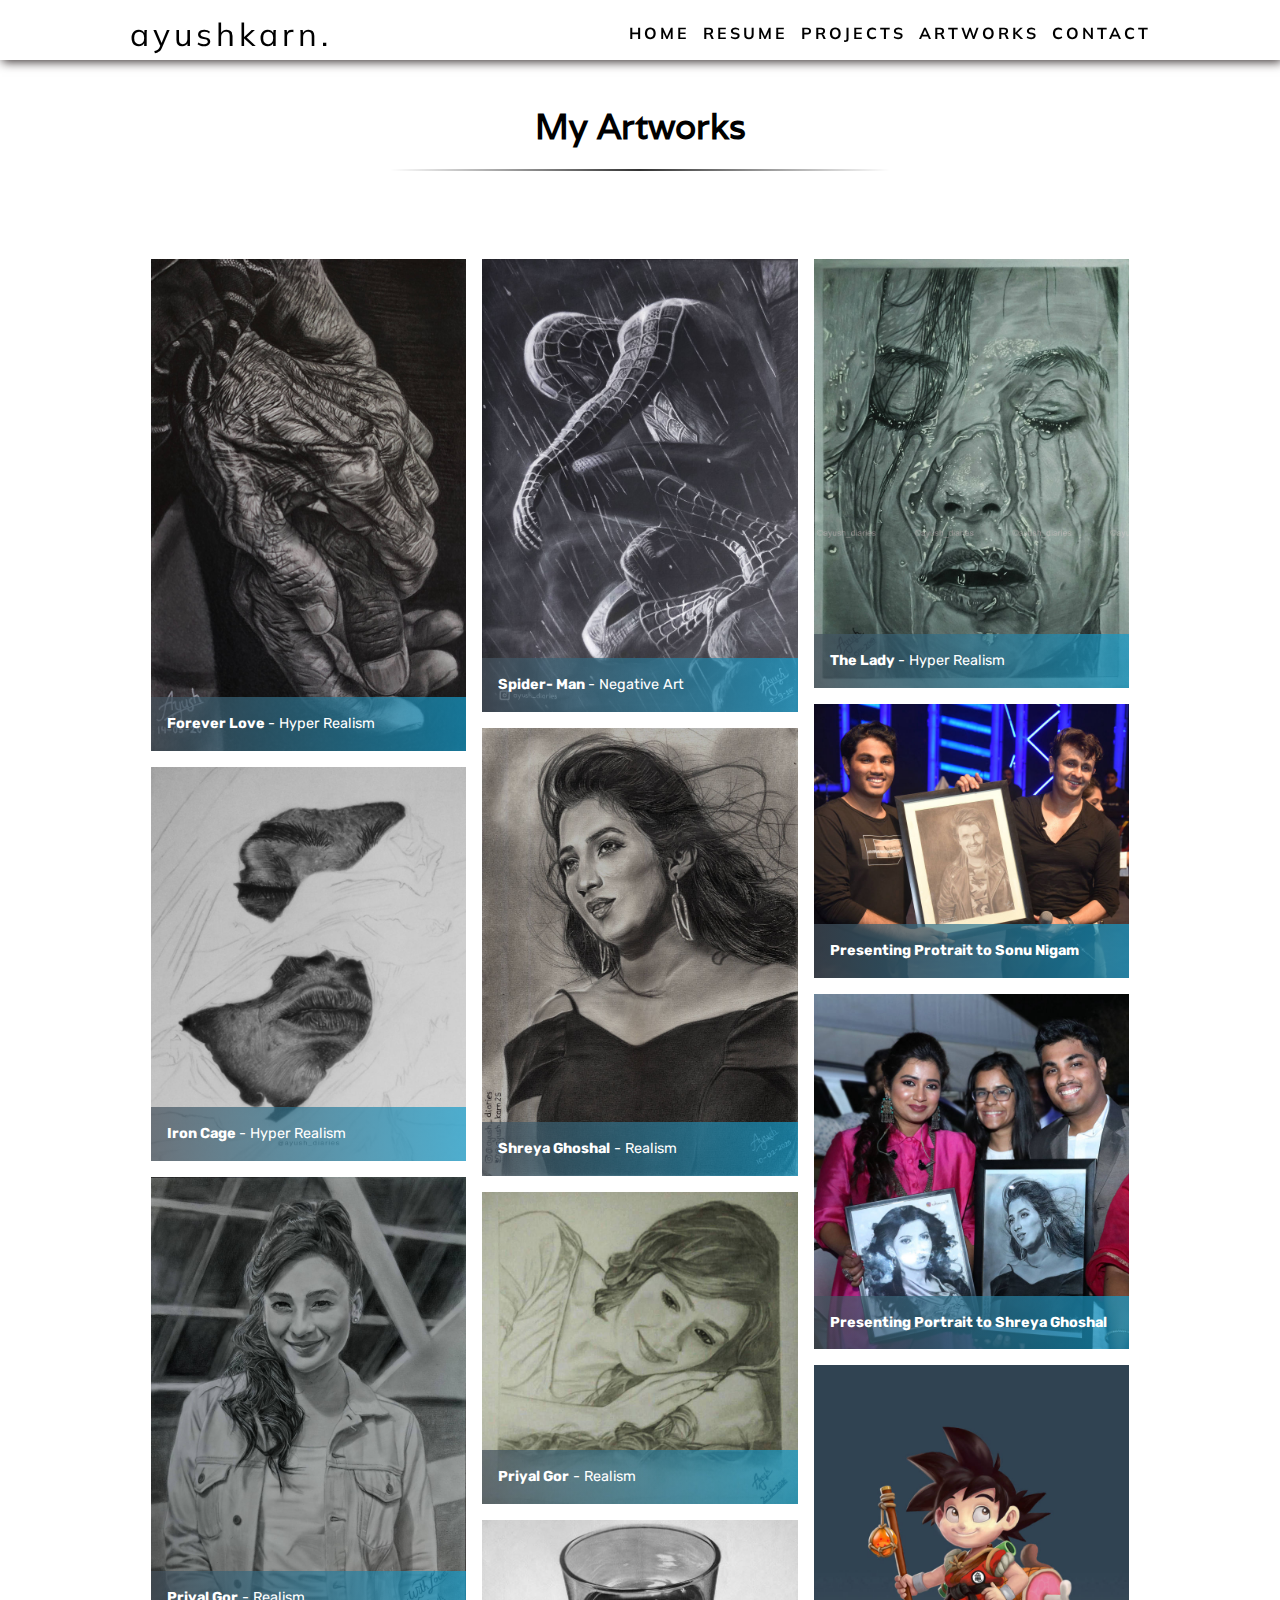
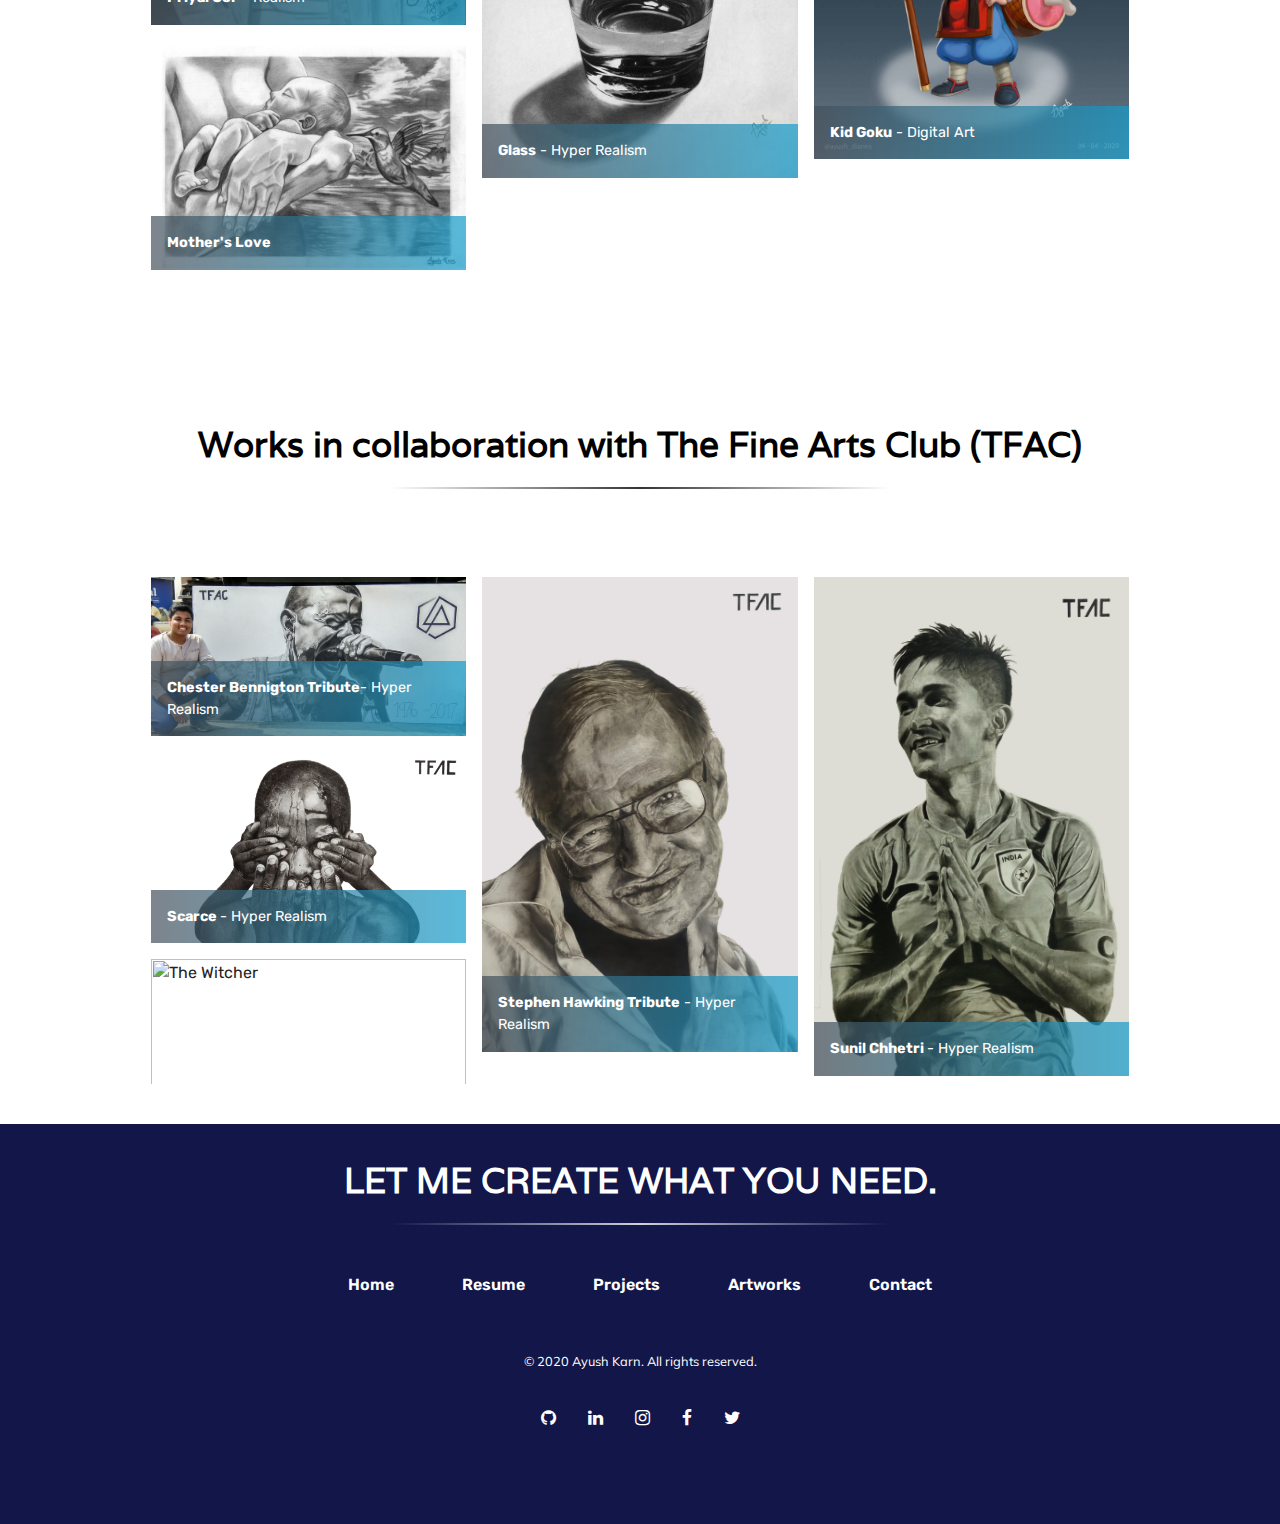
==== artworks.html @ 6e2c275b "Add files via upload" ====
<html>

<head>
    <title>
        Artworks - Ayush Karn
    </title>
    <link rel="icon" href="images/favicon.png">
    <meta name="viewport" content="width=device-width, initial-scale=1">
    <script src="https://ajax.googleapis.com/ajax/libs/jquery/3.4.1/jquery.min.js"></script>
    <link rel="stylesheet" href="style.css">
    <link href="https://fonts.googleapis.com/css2?family=Muli:wght@200;300;400;500;600;700;800;900&family=Varela&display=swap" rel="stylesheet">
    <link rel="stylesheet" href="https://cdnjs.cloudflare.com/ajax/libs/normalize/5.0.0/normalize.min.css">
    <link rel='stylesheet' href='https://unpkg.com/aos@2.3.0/dist/aos.css'>
    <link rel='stylesheet' href='https://netdna.bootstrapcdn.com/font-awesome/4.0.3/css/font-awesome.css'>


    <!--    Gallery-->

    <link rel="stylesheet" href="gallery/assets/web/assets/mobirise-icons/mobirise-icons.css">
    <link rel="stylesheet" href="gallery/assets/bootstrap/css/bootstrap.min.css">
    <link rel="stylesheet" href="gallery/assets/bootstrap/css/bootstrap-grid.min.css">
    <link rel="stylesheet" href="gallery/assets/bootstrap/css/bootstrap-reboot.min.css">
    <link rel="stylesheet" href="gallery/assets/dropdown/css/style.css">
    <link rel="stylesheet" href="gallery/assets/tether/tether.min.css">
    <link rel="stylesheet" href="gallery/assets/theme/css/style.css">
    <link rel="stylesheet" href="gallery/assets/gallery/style.css">
    <link rel="preload" as="style" href="gallery/assets/mobirise/css/mbr-additional.css">
    <link rel="stylesheet" href="gallery/assets/mobirise/css/mbr-additional.css" type="text/css">
</head>
<style>
    .pdfobject-container {
        height: 60rem;
        border: 1rem solid rgba(0, 0, 0, .1);
    }

</style>

<body>
    <div class="nav" id="mynav" style="z-index: 10">
        <div class="logo">
            <div class="stage">
                <div class="wrapper">
                    <div class="slash"></div>
                    <div class="sides">
                        <div class="side"></div>
                        <div class="side"></div>
                        <div class="side"></div>
                        <div class="side"></div>
                    </div>
                    <div class="text">
                        <div class="text--backing">ayushkarn.</div>
                        <div class="text--left">
                            <div class="inner">ayushkarn.</div>
                        </div>
                        <div class="text--right">
                            <div class="inner">ayushkarn.</div>
                        </div>
                    </div>
                </div>
            </div>
        </div>

        <ul class="menu-list">
            <li><a href="index.html">Home</a></li>
            <li><a href="resume.html">Resume</a></li>
            <li><a href="projects.html">Projects</a></li>
            <li><a href="artworks.html">Artworks</a></li>
            <li><a href="contact.html">Contact</a></li>
        </ul>

        <div class="menu">
            <div class="line1"></div>
            <div class="line2"></div>
            <div class="line3"></div>
        </div>


    </div>

    <section class="mbr-gallery mbr-slider-carousel cid-s1YBfDpBEx" id="gallery4-4">
        <div class="container-title">
            My Artworks
            <hr class="soften" />
        </div>
        <div class="container" style="width: 80%;margin: auto;">

            <div>
                <!-- Gallery -->
                <div class="gallery-row" style="z-index: 4">
                    <div class="mbr-gallery-layout-default">
                        <div class="row justify-content-center m-0">
                            <div class="row-first row justify-content-center m-0 col-md-10 p-0 col-lg-4">
                                <div class="mbr-gallery-item false p-2" data-video-url="false">
                                    <div href="#lb-gallery4-4" data-slide-to="0" data-toggle="modal"><img src="gallery/assets/images/hands-2000x3120-800x1248.jpg" alt="Forever Love" title="Forever Love"><span class="icon-focus"></span><span class="mbr-gallery-title mbr-fonts-style display-7"><strong>Forever Love </strong>- Hyper Realism<br></span></div>
                                </div>
                                <div class="mbr-gallery-item false p-2" data-video-url="false">
                                    <div href="#lb-gallery4-4" data-slide-to="1" data-toggle="modal"><img src="gallery/assets/images/2-2000x2500-800x1000.jpg" alt="Iron Cage" title="Iron Cage"><span class="icon-focus"></span><span class="mbr-gallery-title mbr-fonts-style display-7"><strong>Iron Cage </strong>- Hyper Realism</span></div>
                                </div>
                                <div class="mbr-gallery-item false p-2" data-video-url="false">
                                    <div href="#lb-gallery4-4" data-slide-to="2" data-toggle="modal"><img src="gallery/assets/images/priyal-ji-sketch-2018-edited-2000x2841-800x1136.jpg" alt="Priyal Ji" title="Priyal Ji"><span class="icon-focus"></span><span class="mbr-gallery-title mbr-fonts-style display-7"><strong>Priyal Gor</strong> - Realism</span></div>
                                </div>
                                <div class="mbr-gallery-item false p-2" data-video-url="false">
                                    <div href="#lb-gallery4-4" data-slide-to="3" data-toggle="modal"><img src="gallery/assets/images/mothers-love-sketch-2000x1454-800x582.jpg" alt="" title=""><span class="icon-focus"></span><span class="mbr-gallery-title mbr-fonts-style display-7"><strong>Mother's Love</strong></span></div>
                                </div>
                            </div>
                            <div class="row-second row justify-content-center m-0 col-md-10 p-0 col-lg-4">
                                <div class="mbr-gallery-item false p-2" data-video-url="false">
                                    <div href="#lb-gallery4-4" data-slide-to="4" data-toggle="modal"><img src="gallery/assets/images/spiderman-negative-2000x2872-800x1149.jpg" alt="Spiderman" title="Spiderman-Negative Art"><span class="icon-focus"></span><span class="mbr-gallery-title mbr-fonts-style display-7"><strong>Spider- Man </strong>- Negative Art</span></div>
                                </div>
                                <div class="mbr-gallery-item false p-2" data-video-url="false">
                                    <div href="#lb-gallery4-4" data-slide-to="5" data-toggle="modal"><img src="gallery/assets/images/shreya-ghoshal-2000x2843-800x1137.jpg" alt="Shreya Ghoshal" title="Shreya Ghoshal"><span class="icon-focus"></span><span class="mbr-gallery-title mbr-fonts-style display-7"><strong>Shreya Ghoshal</strong> - Realism</span></div>
                                </div>
                                <div class="mbr-gallery-item false p-2" data-video-url="false">
                                    <div href="#lb-gallery4-4" data-slide-to="6" data-toggle="modal"><img src="gallery/assets/images/priyal-ji-sketch-790x781-790x781.jpg" alt="" title=""><span class="icon-focus"></span><span class="mbr-gallery-title mbr-fonts-style display-7"><strong>Priyal Gor</strong> - Realism</span></div>
                                </div>
                                <div class="mbr-gallery-item false p-2" data-video-url="false">
                                    <div href="#lb-gallery4-4" data-slide-to="7" data-toggle="modal"><img src="gallery/assets/images/452f051459d245a526eef9692a081edf-660x540-660x540.jpg" alt="Glass" title="Glass-HyperRealism"><span class="icon-focus"></span><span class="mbr-gallery-title mbr-fonts-style display-7"><strong>Glass</strong> - Hyper Realism</span></div>
                                </div>
                            </div>
                            <div class="row-third row justify-content-center m-0 col-md-10 p-0 col-lg-4">
                                <div class="mbr-gallery-item false p-2" data-video-url="false">
                                    <div href="#lb-gallery4-4" data-slide-to="8" data-toggle="modal"><img src="gallery/assets/images/img-20180523-143445-ao-hdr-edited-colour-copyright-2000x2723-800x1089.jpg" alt="Lady Water" title="Lady Water"><span class="icon-focus"></span><span class="mbr-gallery-title mbr-fonts-style display-7"><strong>The Lady </strong>- Hyper Realism</span></div>
                                </div>
                                <div class="mbr-gallery-item false p-2" data-video-url="false">
                                    <div href="#lb-gallery4-4" data-slide-to="9" data-toggle="modal"><img src="gallery/assets/images/save-20190221-121841-2000x1736-800x694.jpg" alt="" title=""><span class="icon-focus"></span><span class="mbr-gallery-title mbr-fonts-style display-7"><strong>Presenting Protrait to Sonu Nigam</strong></span></div>
                                </div>
                                <div class="mbr-gallery-item false p-2" data-video-url="false">
                                    <div href="#lb-gallery4-4" data-slide-to="10" data-toggle="modal"><img src="gallery/assets/images/with-shreya-ghoshal-esha-blurred-1968x2220-800x902.jpg" alt="" title=""><span class="icon-focus"></span><span class="mbr-gallery-title mbr-fonts-style display-7"><strong>Presenting Portrait to Shreya Ghoshal</strong></span></div>
                                </div>
                                <div class="mbr-gallery-item false p-2" data-video-url="false">
                                    <div href="#lb-gallery4-4" data-slide-to="11" data-toggle="modal"><img src="gallery/assets/images/goku-digital-art-1080x1350-800x1000.jpg" alt="Goku" title="Goku-Digital Art"><span class="icon-focus"></span><span class="mbr-gallery-title mbr-fonts-style display-7"><strong>Kid Goku</strong> - Digital Art</span></div>
                                </div>
                            </div>
                        </div>
                        <div class="clearfix"></div>
                    </div>
                </div><!-- Lightbox -->
                <div data-app-prevent-settings="" class="mbr-slider modal fade carousel slide" tabindex="-1" data-keyboard="true" data-interval="false" id="lb-gallery4-4" style="display: none;z-index: 1050;" aria-hidden="true">
                    <div class="modal-dialog">
                        <div class="modal-content">
                            <div class="modal-body">
                                <div class="carousel-inner">
                                    <div class="carousel-item active" style="top: 10px;"><img src="../gallery/assets/images/hands-2000x3120.jpg" alt="Forever Love" title="Forever Love" style="width: 414px;height: 647px;"></div>

                                    <div class="carousel-item" style="top: 10px;"><img src="gallery/assets/images/2-2000x2500.jpg" alt="Iron Cage" title="Iron Cage" style="width: 517px; height: 647px;"></div>

                                    <div class="carousel-item" style="top: 10px;"><img src="gallery/assets/images/priyal-ji-sketch-2018-edited-2000x2841.jpg" alt="Priyal Ji" title="Priyal Ji" style="width: 455px; height: 647px;"></div>

                                    <div class="carousel-item" style="top: 10px;"><img src="gallery/assets/images/mothers-love-sketch-2000x1454.jpg" alt="" title="" style="width: 889px; height: 647px;"></div>

                                    <div class="carousel-item" style="top: 10px;"><img src="gallery/assets/images/spiderman-negative-2000x2872.jpg" alt="Spiderman" title="Spiderman-Negative Art" style="width: 450px; height: 647px;"></div>

                                    <div class="carousel-item" style="top: 10px;"><img src="gallery/assets/images/shreya-ghoshal-2000x2843.jpg" alt="Shreya Ghoshal" title="Shreya Ghoshal" style="width: 455px; height: 647px;"></div>

                                    <div class="carousel-item" style="top: 10px;"><img src="gallery/assets/images/priyal-ji-sketch-790x781.jpg" alt="" title="" style="width: 654px; height: 647px;"></div>

                                    <div class="carousel-item" style="top: 63.5px;"><img src="gallery/assets/images/452f051459d245a526eef9692a081edf-660x540.jpg" alt="Glass" title="Glass-HyperRealism" style="width: 660px; height: 540px;"></div>

                                    <div class="carousel-item" style="top: 10px;"><img src="gallery/assets/images/img-20180523-143445-ao-hdr-edited-colour-copyright-2000x2723.jpg" alt="Lady Water" title="Lady Water" style="width: 475px; height: 647px;"></div>

                                    <div class="carousel-item" style="top: 10px;"><img src="gallery/assets/images/save-20190221-121841-2000x1736.jpg" alt="" title="" style="width: 745px; height: 647px;"></div>

                                    <div class="carousel-item" style="top: 10px;"><img src="gallery/assets/images/with-shreya-ghoshal-esha-blurred-1968x2220.jpg" alt="" title="" style="width: 573px; height: 647px;"></div>

                                    <div class="carousel-item" style="top: 10px;"><img src="gallery/assets/images/goku-digital-art-1080x1350.jpg" alt="Goku" title="Goku-Digital Art" style="width: 517px; height: 647px;"></div>

                                    <div class="carousel-item" style="top: 10px;"><img src="gallery/assets/images/img-20161008-155045-edited-2000x1543.jpg" alt="Eye" title="Eye" style="width: 838px; height: 647px;"></div>

                                    <div class="carousel-item" style="top: 10px;"><img src="gallery/assets/images/Chester.jpg" alt="Chester Bennigton" title="Chester Bennigton" style="width: 880px; height: 480px;"></div>

                                    <div class="carousel-item" style="top: 10px;"><img src="gallery/assets/images/Scarce.jpg" alt="Scarce" title="Scarce" style="width: 820px; height: 550px;"></div>

                                    <div class="carousel-item" style="top: 10px;"><img src="gallery/assets/images/Witcher%20Final.jpg" alt="The Witcher" title="The Witcher" style="width: 780px; height: 550px;"></div>

                                    <div class="carousel-item" style="top: 10px;"><img src="gallery/assets/images/Stephen%20Hawking.jpg" alt="Stephen Hawking" title="Stephen Hawking" style="width: 400px; height: 550px;"></div>

                                    <div class="carousel-item" style="top: 10px;"><img src="gallery/assets/images/Sunil%20Chetri.jpg" alt="Sunil Chhetri" title="Sunil Chhetri" style="width: 450px; height: 647px;"></div>

                                </div><a class="carousel-control carousel-control-prev" role="button" data-slide="prev" href="#lb-gallery4-4"><span class="mbri-left mbr-iconfont" aria-hidden="true"></span><span class="sr-only">Previous</span></a><a class="carousel-control carousel-control-next" role="button" data-slide="next" href="#lb-gallery4-4"><span class="mbri-right mbr-iconfont" aria-hidden="true"></span><span class="sr-only">Next</span></a><a class="close" href="#" role="button" data-dismiss="modal"><span class="sr-only">Close</span></a>
                            </div>
                        </div>
                    </div>
                </div>
            </div>
        </div>

    </section>



    <section class="mbr-gallery mbr-slider-carousel cid-s1YBfDpBEx" id="gallery4-4">
        <div class="container-title">
            Works in collaboration with The Fine Arts Club (TFAC)
            <hr class="soften" />
        </div>
        <div class="container" style="width: 80%;margin: auto;">

            <div>
                <!-- Gallery -->
                <div class="gallery-row" style="z-index: 4">
                    <div class="mbr-gallery-layout-default">
                        <div class="row justify-content-center m-0">
                            <div class="row-first row justify-content-center m-0 col-md-10 p-0 col-lg-4">
                                <div class="mbr-gallery-item false p-2" data-video-url="false">
                                    <div href="#lb-gallery4-4" data-slide-to="13" data-toggle="modal"><img src="gallery/assets/images/Chester.jpg" alt="Chester Bennigton" title="Chester Bennigton"><span class="icon-focus"></span><span class="mbr-gallery-title mbr-fonts-style display-7"><strong>Chester Bennigton Tribute</strong>- Hyper Realism<br></span></div>
                                </div>
                                <div class="mbr-gallery-item false p-2" data-video-url="false">
                                    <div href="#lb-gallery4-4" data-slide-to="14" data-toggle="modal"><img src="gallery/assets/images/Scarce.jpg" alt="Scarce" title="Scarce"><span class="icon-focus"></span><span class="mbr-gallery-title mbr-fonts-style display-7"><strong>Scarce </strong>- Hyper Realism</span></div>
                                </div>
                                <div class="mbr-gallery-item false p-2" data-video-url="false">
                                    <div href="#lb-gallery4-4" data-slide-to="15" data-toggle="modal"><img src="gallery/assets/images/Witcher%20Final.jpg" alt="The Witcher" title="The Witcher"><span class="icon-focus"></span><span class="mbr-gallery-title mbr-fonts-style display-7"><strong>The Witcher </strong>- Hyper Realism</span></div>
                                </div>
                            </div>
                            <div class="row-second row justify-content-center m-0 col-md-10 p-0 col-lg-4">
                                <div class="mbr-gallery-item false p-2" data-video-url="false">
                                    <div href="#lb-gallery4-4" data-slide-to="16" data-toggle="modal"><img src="gallery/assets/images/Stephen%20Hawking.jpg" alt="Stephen Hawking Tribute" title="Stephen Hawking Tribute"><span class="icon-focus"></span><span class="mbr-gallery-title mbr-fonts-style display-7"><strong>Stephen Hawking Tribute</strong> - Hyper Realism</span></div>
                                </div>
                            </div>
                            <div class="row-third row justify-content-center m-0 col-md-10 p-0 col-lg-4">
                                <div class="mbr-gallery-item false p-2" data-video-url="false">
                                    <div href="#lb-gallery4-4" data-slide-to="17" data-toggle="modal"><img src="gallery/assets/images/Sunil%20Chetri.jpg" alt="Sunil Chhetri" title="Sunil Chhetri"><span class="icon-focus"></span><span class="mbr-gallery-title mbr-fonts-style display-7"><strong>Sunil Chhetri </strong>- Hyper Realism</span></div>
                                </div>
                            </div>
                        </div>
                        <div class="clearfix"></div>
                    </div>
                </div><!-- Lightbox -->
                <div data-app-prevent-settings="" class="mbr-slider modal fade carousel slide" tabindex="-1" data-keyboard="true" data-interval="false" id="lb-gallery4-4 collab" style="display: none;z-index: 1050;" aria-hidden="true">
                    <div class="modal-dialog">
                        <div class="modal-content">
                            <div class="modal-body">
                                <div class="carousel-inner">
                                    <div class="carousel-item active" style="top: 10px;"><img src="gallery/assets/images/Chester.jpg" alt="Chester Bennigton" title="Chester Bennigton" style="width: 414px;height: 647px;"></div>
                                    <div class="carousel-item" style="top: 10px;"><img src="gallery/assets/images/Scarce.jpg" alt="Chester Bennigton" title="Chester Bennigton" style="width: 517px; height: 647px;"></div>
                                    <div class="carousel-item" style="top: 10px;"><img src="gallery/assets/images/Scarce.jpg" alt="Scarce" title="Scarce" style="width: 517px; height: 647px;"></div>
                                    <div class="carousel-item" style="top: 10px;"><img src="gallery/assets/images/Witcher%20Final.jpg" alt="The Witcher" title="The Witcher" style="width: 455px; height: 647px;"></div>
                                    <div class="carousel-item" style="top: 10px;"><img src="gallery/assets/images/Stephen%20Hawking.jpg" alt="Stephen Hawking" title="Stephen Hawking" style="width: 889px; height: 647px;"></div>
                                    <div class="carousel-item" style="top: 10px;"><img src="gallery/assets/images/Sunil%20Chetri.jpg" alt="Sunil Chhetri" title="Sunil Chhetri" style="width: 450px; height: 647px;"></div>
                                    <div class="carousel-item" style="top: 10px;"><img src="gallery/assets/images/shreya-ghoshal-2000x2843.jpg" alt="Shreya Ghoshal" title="Shreya Ghoshal" style="width: 455px; height: 647px;"></div>
                                    <div class="carousel-item" style="top: 10px;"><img src="gallery/assets/images/priyal-ji-sketch-790x781.jpg" alt="" title="" style="width: 654px; height: 647px;"></div>
                                    <div class="carousel-item" style="top: 63.5px;"><img src="gallery/assets/images/452f051459d245a526eef9692a081edf-660x540.jpg" alt="Glass" title="Glass-HyperRealism" style="width: 660px; height: 540px;"></div>
                                    <div class="carousel-item" style="top: 10px;"><img src="gallery/assets/images/img-20180523-143445-ao-hdr-edited-colour-copyright-2000x2723.jpg" alt="Lady Water" title="Lady Water" style="width: 475px; height: 647px;"></div>
                                    <div class="carousel-item" style="top: 10px;"><img src="gallery/assets/images/save-20190221-121841-2000x1736.jpg" alt="" title="" style="width: 745px; height: 647px;"></div>
                                    <div class="carousel-item" style="top: 10px;"><img src="gallery/assets/images/with-shreya-ghoshal-esha-blurred-1968x2220.jpg" alt="" title="" style="width: 573px; height: 647px;"></div>
                                    <div class="carousel-item" style="top: 10px;"><img src="gallery/assets/images/goku-digital-art-1080x1350.jpg" alt="Goku" title="Goku-Digital Art" style="width: 517px; height: 647px;"></div>
                                    <div class="carousel-item" style="top: 10px;"><img src="gallery/assets/images/img-20161008-155045-edited-2000x1543.jpg" alt="Eye" title="Eye" style="width: 838px; height: 647px;"></div>
                                </div><a class="carousel-control carousel-control-prev" role="button" data-slide="prev" href="#lb-gallery4-4"><span class="mbri-left mbr-iconfont" aria-hidden="true"></span><span class="sr-only">Previous</span></a><a class="carousel-control carousel-control-next" role="button" data-slide="next" href="#lb-gallery4-4"><span class="mbri-right mbr-iconfont" aria-hidden="true"></span><span class="sr-only">Next</span></a><a class="close" href="#" role="button" data-dismiss="modal"><span class="sr-only">Close</span></a>
                            </div>
                        </div>
                    </div>
                </div>
            </div>
        </div>

    </section>

    <script src="gallery/assets/web/assets/jquery/jquery.min.js"></script>
    <script src="gallery/assets/popper/popper.min.js"></script>
    <script src="gallery/assets/bootstrap/js/bootstrap.min.js"></script>
    <script src="gallery/assets/masonry/masonry.pkgd.min.js"></script>
    <script src="gallery/assets/imagesloaded/imagesloaded.pkgd.min.js"></script>
    <script src="gallery/assets/smoothscroll/smooth-scroll.js"></script>
    <script src="gallery/assets/dropdown/js/nav-dropdown.js"></script>
    <script src="gallery/assets/dropdown/js/navbar-dropdown.js"></script>
    <script src="gallery/assets/tether/tether.min.js"></script>
    <script src="gallery/assets/vimeoplayer/jquery.mb.vimeo_player.js"></script>
    <script src="gallery/assets/bootstrapcarouselswipe/bootstrap-carousel-swipe.js"></script>
    <script src="gallery/assets/touchswipe/jquery.touch-swipe.min.js"></script>
    <!--    <script src="gallery/assets/theme/js/script.js"></script>-->
    <!--    <script src="gallery/assets/gallery/player.min.js"></script>-->
    <!--    <script src="gallery/assets/gallery/script.js"></script>-->

    <div class="container footer" style="background-color: rgb(18, 22, 72); color: #fff;height: 400px;">
        <div class="container-title" style="color: #fff;margin: 0;width: 100%;padding: 0;">
            LET ME CREATE WHAT YOU NEED.
            <hr class="soften white" />
        </div>
        <div class="footer-menu">
            <ul class="footer-list">
                <li><a href="index.html">Home</a></li>
                <li><a href="resume.html">Resume</a></li>
                <li><a href="projects.html">Projects</a></li>
                <li><a href="artworks.html">Artworks</a></li>
                <li><a href="contact.html">Contact</a></li>
            </ul>
        </div>
        <div class="content" style="margin-top: 20px;font-size: 0.8em; ">
            © 2020 Ayush Karn. All rights reserved.
        </div>
        <div class="social_media">
            <a href="https://www.github.com/ayush2599"><i class="fa fa-github m-3"></i></a>
            <a href="https://www.linkedin/ayush-karn25"><i class="fa fa-linkedin m-3"></i></a>
            <a href="https://www.instagram.com/ayush_diaries"><i class="fa fa-instagram m-3"></i></a>
            <a href="https://www.facebook.com/ayush.karn25"><i class="fa fa-facebook m-3"></i></a>
            <a href="https://www.twitter.com/ayush_karn25"><i class="fa fa-twitter m-3"></i></a>
        </div>
    </div>
</body>
<!--
<script>
    const navSlide = () => {
        const menu = document.querySelector('.menu');
        const nav = document.querySelector('.menu-list');
        const menuList = document.querySelectorAll('.menu-list li');

        menu.addEventListener('click', () => {
            nav.classList.toggle('nav-active');

            menuList.forEach((link, index) => {
                if (link.style.animation) {
                    link.style.animation = '';
                } else {
                    link.style.animation = `navReveal 0.5s ease forwards ${index / 7 + 0.5}s`;
                }
            });
            menu.classList.toggle('toggle');
        });
    }

    navSlide();

    $(function() {
        var header = $("#mynav");
        $(window).scroll(function() {
            var scroll = $(window).scrollTop();

            if (scroll >= 200) {
                header.removeClass('nav').addClass('nav2');
            } else {
                header.removeClass('nav2').addClass('nav');
            }
        });
    });
</script>



<script>
    const navSlide = () => {
        const menu = document.querySelector('.menu');
        const nav = document.querySelector('.menu-list');
        const menuList = document.querySelectorAll('.menu-list li');

        menu.addEventListener('click', () => {
            nav.classList.toggle('nav-active');

            menuList.forEach((link, index) => {
                if (link.style.animation) {
                    link.style.animation = '';
                } else {
                    link.style.animation = `navReveal 0.5s ease forwards ${index / 7 + 0.5}s`;
                }
            });
            menu.classList.toggle('toggle');
        });
    }

    navSlide();

    $(function() {
        var header = $("#mynav");
        $(window).scroll(function() {
            var scroll = $(window).scrollTop();

            if (scroll >= 200) {
                header.removeClass('nav').addClass('nav2');
            } else {
                header.removeClass('nav2').addClass('nav');
            }
        });
    });


    const curry = f => (...args) =>
        args.length >= f.length ?
        f(...args) :
        curry(f.bind(f, ...args));

    const compose = (f, g) => x => f(g(x));
    const composeN = (...fns) => (...args) =>
        fns.reverse().
    reduce((x, f) => f.apply(f, [].concat(x)), args);
</script>


<script src='https://code.jquery.com/jquery-1.11.2.min.js'></script>
<script src="https://static.codepen.io/assets/common/stopExecutionOnTimeout-157cd5b220a5c80d4ff8e0e70ac069bffd87a61252088146915e8726e5d9f147.js"></script>
<script src='https://unpkg.com/aos@2.3.0/dist/aos.js'></script>

<script id="rendered-js">
    AOS.init({
        duration: 1200
    });
</script>
-->

</html>
---- style.css ----
body {
    margin: 0;
    padding: 0;
    box-sizing: border-box;
    scroll-snap-type: y mandatory;
    overflow-x: hidden;
}

*::-webkit-scrollbar {
    display: none;
}

.image-responsive {
    width: 100%;
}

.nav {
    display: flex;
    justify-content: space-around;
    align-items: center;
    height: 60px;
    font-family: 'Muli', sans-serif;
    background-color: rgba(255, 255, 255, 1);
    position: fixed;
    z-index: 1;
    width: 100%;
    transition: 0.2s;
    color: #000;
    box-shadow: 2px 2px 10px #3c3434;
}


.logo {
    z-index: 3;
}

.logo img {
    width: 50px;
}

.menu-list {
    display: flex;
    width: 45%;
    padding-top: 5px;
    justify-content: space-around;
}

.menu-list li {
    list-style: none;
}

.menu-list a {
    color: #000;
    text-decoration: none;
    letter-spacing: 3px;
    font-weight: bold;
    font-size: 16px;
    transition: 0.2s;
    text-transform: uppercase;
}

.menu-list a:hover {
    font-weight: 900;
    color: #1d469f;
    transition: 0.2s;
}

.menu div {
    width: 25px;
    height: 3px;
    margin: 5px;
    background-color: #fff;
    z-index: 3;
}

.menu {
    display: none;
    cursor: pointer;
}

@media screen and (max-width:1200px) {
    .menu-list {
        width: 55%;
    }
}

@media screen and (max-width:1000px) {
    .menu-list a {
        font-size: 14px;
    }
}

@media screen and (max-width:768px) {

    html,
    body {
        position: relative;
    }

    .nav {
        align-content: center;
    }

    .menu-list {
        position: absolute;
        right: 0px;
        height: 400px;
        top: 60px;
        background-color: #fff;
        display: flex;
        flex-direction: column;
        align-items: center;
        width: 100%;
        transform: translateY(-150%);
        transition: transform 0.5s ease-in;
        z-index: 1;
        color: #000;
        border-bottom: 2px solid black;
    }

    .menu-list li {
        opacity: 0;
    }

    .menu {
        position: absolute;
        right: 5px;
        display: block;
        background: #000;
        color: #000;
    }

    .line1 {
        background-color: #000;
        text-decoration-color: brown;
    }

    .nav {
        background-color: #fff;
        color: #000;
    }
}

.nav-active {
    transform: translateX(0%);
}

@keyframes navReveal {
    from {
        opacity: 0;
        transform: translateY(-50px);
    }

    to {
        opacity: 1;
        transform: translateY(0px);
    }
}

.line1,
.toggle {
    background: #000;
    color: #000;
}

.toggle .line1 {
    color: #000;
    transform: rotate(-45deg) translate(-5px, 6px);
}

.toggle .line2 {
    opacity: 0;
}

.toggle .line3 {
    color: #000;
    transform: rotate(45deg) translate(-5px, -6px);
}

.container {
    width: 80%;
    margin: 100px auto;
}

.container h1 {
    margin-bottom: 50px;
    text-align: center;
}

.nav2 {
    display: flex;
    justify-content: space-around;
    align-items: center;
    height: 60px;
    font-family: 'Muli', sans-serif;
    background-color: #fff;
    position: fixed;
    z-index: 1;
    width: 100%;
    transition: 0.2s;
    box-shadow: 2px 2px 10px #3c3434;
}

#mynav {
    top: 0px !important;
}



.stage {
    width: 100%;
    height: 100%;
    display: -webkit-box;
    display: flex;
    -webkit-box-align: center;
    align-items: center;
    -webkit-box-pack: center;
    justify-content: center;
}

.wrapper {
    position: relative;
    color: #000;
    font-size: 2.0rem;
    letter-spacing: 0.25rem;
    padding-top: 0.65rem;
    padding-left: 0.5rem;
    padding-right: 0.36rem;
    padding-bottom: 0.2rem;
}

.slash {
    position: absolute;
    top: 50%;
    left: 47%;
    -webkit-transform: translate(-50%, -50%) rotate(-24deg) scaleY(0);
    transform: translate(-50%, -50%) rotate(-24deg) scaleY(0);
    -webkit-transform-origin: center center;
    transform-origin: center center;
    width: 0.08rem;
    height: 100%;
    background: #000;
    z-index: 4;
    -webkit-animation: slash 6s ease-in;
    animation: slash 6s ease-in;
}

.slash:before {
    content: '';
    display: block;
    position: absolute;
    top: 50%;
    left: 47%;
    -webkit-transform: translate(-50%, -50%);
    transform: translate(-50%, -50%);
    width: 0.7rem;
    height: 120%;
    background: #fff;
    z-index: -1;
}

.slash:after {
    content: '';
    display: block;
    position: absolute;
    top: 0;
    left: 0;
    width: 100%;
    height: 100%;
    width: 0.2rem;
    background: #000;
}

.sides {
    position: absolute;
    width: 100%;
    height: 100%;
    top: 0;
    left: 0;
    overflow: hidden;
}

.sides .side {
    position: absolute;
    background: #000;
}

.sides .side:nth-child(1) {
    top: 0;
    left: 0;
    width: 100%;
    height: 0.15rem;
    -webkit-transform: translateX(-101%);
    transform: translateX(-101%);
    -webkit-animation: side-top ease 6s;
    animation: side-top ease 6s;
}

.sides .side:nth-child(2) {
    top: 0;
    right: 0;
    width: 0.15rem;
    height: 100%;
    -webkit-transform: translateY(-101%);
    transform: translateY(-101%);
    -webkit-animation: side-right ease 6s;
    animation: side-right ease 6s;
}

.sides .side:nth-child(3) {
    left: 0;
    bottom: 0;
    width: 100%;
    height: 0.15rem;
    -webkit-transform: translateX(101%);
    transform: translateX(101%);
    -webkit-animation: side-bottom ease 6s;
    animation: side-bottom ease 6s;
}

.sides .side:nth-child(4) {
    top: 0;
    left: 0;
    width: 0.15rem;
    height: 100%;
    -webkit-transform: translateY(101%);
    transform: translateY(101%);
    -webkit-animation: side-left ease 6s;
    animation: side-left ease 6s;
}

.text {
    position: relative;
}

.text--backing {
    opacity: 0;
}

.text--left {
    position: absolute;
    top: 0;
    left: 0;
    width: 51%;
    height: 100%;
    overflow: hidden;
}

.text--left .inner {
    -webkit-animation: text-left 6s ease-in-out;
    animation: text-left 6s ease-in-out;
}

.text--right {
    position: absolute;
    top: 0;
    right: 0;
    width: 50%;
    height: 100%;
    overflow: hidden;
}

.text--right .inner {
    -webkit-transform: translateX(-100%);
    transform: translateX(-100%);
    -webkit-animation: text-right 6s ease-in-out;
    animation: text-right 6s ease-in-out;
}

@-webkit-keyframes slash {
    0% {
        -webkit-transform: translate(-50%, -50%) rotate(-24deg) scaleY(0);
        transform: translate(-50%, -50%) rotate(-24deg) scaleY(0);
    }

    6% {
        -webkit-transform: translate(-50%, -50%) rotate(-24deg) scaleY(1);
        transform: translate(-50%, -50%) rotate(-24deg) scaleY(1);
    }

    13% {
        -webkit-transform: translate(-50%, -50%) rotate(-24deg) scaleY(1);
        transform: translate(-50%, -50%) rotate(-24deg) scaleY(1);
    }

    16.6% {
        -webkit-transform: translate(-50%, -50%) rotate(-24deg) scaleY(0);
        transform: translate(-50%, -50%) rotate(-24deg) scaleY(0);
    }

    100% {
        -webkit-transform: translate(-50%, -50%) rotate(-24deg) scaleY(0);
        transform: translate(-50%, -50%) rotate(-24deg) scaleY(0);
    }
}

@keyframes slash {
    0% {
        -webkit-transform: translate(-50%, -50%) rotate(-24deg) scaleY(0);
        transform: translate(-50%, -50%) rotate(-24deg) scaleY(0);
    }

    6% {
        -webkit-transform: translate(-50%, -50%) rotate(-24deg) scaleY(1);
        transform: translate(-50%, -50%) rotate(-24deg) scaleY(1);
    }

    13% {
        -webkit-transform: translate(-50%, -50%) rotate(-24deg) scaleY(1);
        transform: translate(-50%, -50%) rotate(-24deg) scaleY(1);
    }

    16.6% {
        -webkit-transform: translate(-50%, -50%) rotate(-24deg) scaleY(0);
        transform: translate(-50%, -50%) rotate(-24deg) scaleY(0);
    }

    100% {
        -webkit-transform: translate(-50%, -50%) rotate(-24deg) scaleY(0);
        transform: translate(-50%, -50%) rotate(-24deg) scaleY(0);
    }
}

@-webkit-keyframes text-left {
    0% {
        -webkit-transform: translateX(100%);
        transform: translateX(100%);
    }

    10% {
        -webkit-transform: translateX(0);
        transform: translateX(0);
    }

    58% {
        -webkit-transform: translateX(0);
        transform: translateX(0);
    }

    70% {
        -webkit-transform: translateX(0%);
        transform: translateX(0%);
    }

    100% {
        -webkit-transform: translateX(0%);
        transform: translateX(0%);
    }
}

@keyframes text-left {
    0% {
        -webkit-transform: translateX(100%);
        transform: translateX(100%);
    }

    10% {
        -webkit-transform: translateX(0);
        transform: translateX(0);
    }

    58% {
        -webkit-transform: translateX(0);
        transform: translateX(0);
    }

    70% {
        -webkit-transform: translateX(0%);
        transform: translateX(0%);
    }

    100% {
        -webkit-transform: translateX(0%);
        transform: translateX(0%);
    }
}

@-webkit-keyframes text-right {
    0% {
        -webkit-transform: translateX(-200%);
        transform: translateX(-200%);
    }

    10% {
        -webkit-transform: translateX(-100%);
        transform: translateX(-100%);
    }

    58% {
        -webkit-transform: translateX(-100%);
        transform: translateX(-100%);
    }

    70% {
        -webkit-transform: translateX(-100%);
        transform: translateX(-100%);
    }

    100% {
        -webkit-transform: translateX(-100%);
        transform: translateX(-100%);
    }
}

@keyframes text-right {
    0% {
        -webkit-transform: translateX(-200%);
        transform: translateX(-200%);
    }

    10% {
        -webkit-transform: translateX(-100%);
        transform: translateX(-100%);
    }

    58% {
        -webkit-transform: translateX(-100%);
        transform: translateX(-100%);
    }

    70% {
        -webkit-transform: translateX(-100%);
        transform: translateX(-100%);
    }

    100% {
        -webkit-transform: translateX(-100%);
        transform: translateX(-100%);
    }
}

@-webkit-keyframes side-top {

    0%,
    14% {
        -webkit-transform: translateX(-101%);
        transform: translateX(-101%);
    }

    24%,
    55% {
        -webkit-transform: translateX(0);
        transform: translateX(0);
    }

    65% {
        -webkit-transform: translateX(101%);
        transform: translateX(101%);
    }

    100% {
        -webkit-transform: translateX(101%);
        transform: translateX(101%);
    }
}

@keyframes side-top {

    0%,
    14% {
        -webkit-transform: translateX(-101%);
        transform: translateX(-101%);
    }

    24%,
    55% {
        -webkit-transform: translateX(0);
        transform: translateX(0);
    }

    65% {
        -webkit-transform: translateX(101%);
        transform: translateX(101%);
    }

    100% {
        -webkit-transform: translateX(101%);
        transform: translateX(101%);
    }
}

@-webkit-keyframes side-right {

    0%,
    14%,
    23% {
        -webkit-transform: translateY(-101%);
        transform: translateY(-101%);
    }

    30%,
    62% {
        -webkit-transform: translateY(0);
        transform: translateY(0);
    }

    72% {
        -webkit-transform: translateY(101%);
        transform: translateY(101%);
    }

    100% {
        -webkit-transform: translateY(101%);
        transform: translateY(101%);
    }
}

@keyframes side-right {

    0%,
    14%,
    23% {
        -webkit-transform: translateY(-101%);
        transform: translateY(-101%);
    }

    30%,
    62% {
        -webkit-transform: translateY(0);
        transform: translateY(0);
    }

    72% {
        -webkit-transform: translateY(101%);
        transform: translateY(101%);
    }

    100% {
        -webkit-transform: translateY(101%);
        transform: translateY(101%);
    }
}

@-webkit-keyframes side-bottom {

    0%,
    14%,
    24%,
    28% {
        -webkit-transform: translateX(101%);
        transform: translateX(101%);
    }

    37%,
    70% {
        -webkit-transform: translateX(0);
        transform: translateX(0);
    }

    79% {
        -webkit-transform: translateX(-101%);
        transform: translateX(-101%);
    }

    100% {
        -webkit-transform: translateX(-101%);
        transform: translateX(-101%);
    }
}

@keyframes side-bottom {

    0%,
    14%,
    24%,
    28% {
        -webkit-transform: translateX(101%);
        transform: translateX(101%);
    }

    37%,
    70% {
        -webkit-transform: translateX(0);
        transform: translateX(0);
    }

    79% {
        -webkit-transform: translateX(-101%);
        transform: translateX(-101%);
    }

    100% {
        -webkit-transform: translateX(-101%);
        transform: translateX(-101%);
    }
}

@-webkit-keyframes side-left {

    0%,
    14%,
    24%,
    34%,
    35% {
        -webkit-transform: translateY(101%);
        transform: translateY(101%);
    }

    44%,
    79% {
        -webkit-transform: translateY(0);
        transform: translateY(0);
    }

    86% {
        -webkit-transform: translateY(-101%);
        transform: translateY(-101%);
    }

    100% {
        -webkit-transform: translateY(-101%);
        transform: translateY(-101%);
    }
}

@keyframes side-left {

    0%,
    14%,
    24%,
    34%,
    35% {
        -webkit-transform: translateY(101%);
        transform: translateY(101%);
    }

    44%,
    79% {
        -webkit-transform: translateY(0);
        transform: translateY(0);
    }

    86% {
        -webkit-transform: translateY(-101%);
        transform: translateY(-101%);
    }

    100% {
        -webkit-transform: translateY(-101%);
        transform: translateY(-101%);
    }
}


.header {
    position: relative;
    height: 100%;
    background-image: url("images/header_back.png");
}

.ayush_img {
    position: absolute;
    width: 350px;
    right: 18%;
    bottom: 10%;
    -webkit-filter: drop-shadow(10px 0px 10px #222);
    filter: drop-shadow(10px 0px 10px #222);
    border: 5px solid rgba(255, 255, 255, 0.8);
    padding: 0 10 0 10;
    border-bottom-right-radius: 60px;
    border-top-left-radius: 60px;
    background-color: rgba(0, 0, 0, 0.3);
}

.intro_text {
    position: absolute;
    font-family: 'Varela', sans-serif;
    font-weight: bolder;
    font-size: 2.8em;
    color: black;
    text-transform: uppercase;
    margin: 30px;
    margin-left: 50px;
    top: 250px;
}

#cursor {
    border-right: .05em solid;
    animation: caret 1s steps(1) infinite;
}

@keyframes caret {
    50% {
        border-color: transparent;
    }
}
}



.intro_content {
    position: absolute;
    -webkit-transform: translate(-50%, -50%);
    transform: translate(-50%, -50%);
    height: 100px;
    width: 200px;
    overflow: hidden;
    font-family: 'Lato', sans-serif;
    font-size: 35px;
    line-height: 40px;
    color: #ecf0f1;


}

.intro_content__container {
    font-weight: 900;
    overflow: hidden;
    height: 10px;
    padding: 0 8px;
    padding-top: 410px;
    font-family: 'Varela', sans-serif;
    font-weight: bolder;
    font-size: 1.2em;
    max-width: 300px;
    margin-left: 100px;
}

#changing_data {
    padding-left: 20px;

}

#changing_data:after {
    content: "";
    animation: changing_data 5s linear infinite;
    transition: 0.5s;
}

@keyframes changing_data {
    0% {
        content: "A \00a0  DEVELOPER";
    }

    50% {
        content: "A \00a0  DESIGNER";
    }

    100% {
        content: "AN \00a0  ARTIST";
    }
}

.intro_content__container:before {
    content: '[';
    left: 50px;
    ;
}

.intro_content__container:after {
    content: ']';
    right: 72%;
}

.intro_content__container:after,
.intro_content__container:before {
    position: absolute;
    top: 380px;
    color: #16a085;
    font-size: 42px;
    line-height: 40px;
    -webkit-animation-name: opacity;
    -webkit-animation-duration: 2s;
    -webkit-animation-iteration-count: infinite;
    animation-name: opacity;
    animation-duration: 2s;
    animation-iteration-count: infinite;
}

.intro_content__container__text {
    display: inline;
    float: left;
    margin: 0;
    margin-top: -20;
}

.intro_content__container__list {
    padding-left: 30px;
    text-align: left;
    list-style: none;
    height: 100px;
    -webkit-animation-name: change;
    -webkit-animation-duration: 10s;
    -webkit-animation-iteration-count: infinite;
    animation-name: change;
    animation-duration: 10s;
    animation-iteration-count: infinite;
}

.intro_content__container__list__item {
    line-height: 40px;
    margin: 0;
}

@-webkit-keyframes opacity {

    0%,
    100% {
        opacity: 0.5;
    }

    50% {
        opacity: 1;
    }
}

@keyframes opacity {

    0%,
    100% {
        opacity: 0.5;
    }

    50% {
        opacity: 1;
    }
}

.get-in-touch {
    position: absolute;
    top: 500px;
    left: 50px;
}

.get-in-touch-btn {
    flex: 1 1 auto;
    margin: 10px;
    padding: 20 50 20 50;
    text-align: center;
    text-transform: uppercase;
    transition: 0.5s;
    background-size: 200% auto;
    /* text-shadow: 0px 0px 10px rgba(0,0,0,0.2);*/
    box-shadow: 0 0 20px #eee;
    border-top-left-radius: 25px;
    border-bottom-right-radius: 25px;
    background-image: linear-gradient(to right, #b37bb9 0%, #2343b1 51%, #b37bb9 100%);
    color: white;
    font-family: 'Varela', sans-serif;
    text-decoration: none;

}

.get-in-touch-btn:hover {
    background-position: right center;
}


.container {
    position: relative;
    background-attachment: fixed;
    background-position: center;
    background-repeat: no-repeat;
    background-size: cover;
    margin: 0;
    padding: 0;
    width: 100%;
    padding-top: 30px;
    padding-bottom: 30px;
    scroll-snap-align: start;
}

.container-title {
    font-family: 'Varela', sans-serif;
    font-size: 2.2em;
    color: #000;
    text-align: center;
    margin: 50px;
    font-weight: 900;
}

.container .skills {
    margin: auto;
    width: 550px;
    text-align: center;
}

.skills ul {
    list-style-type: none;
    margin: 0;
    padding: 0;
    overflow: hidden;
    text-align: center;
}

.skills li {
    display: inline-block;
    color: #fff;
    padding: 16px;
    margin: 10px;
    text-decoration: none;
    background-size: 200% auto;
    background-image: linear-gradient(to right, #b37bb9 0%, #2343b1 51%, #b37bb9 100%);
    align-content: center;
}

.skills li:hover {
    transition: 2s;
    background-position: right center;
    box-shadow: -1px -1px 10px 4px rgba(0, 0, 0, 1) inset,
        /* dark shadow      */
        2px -2px 3px 0px rgba(255, 255, 255, 0.2),
        /* white - top      */
        2px 2px 3px 0px rgba(255, 255, 255, 0.2);
}

.full-width {
    background-color: rgba(0, 0, 0, 0.6);
    width: 100%;
    line-height: 300px;
    margin: 0;
    height: 300px;
    background-image: url(images/art_bg2.jpg);
    background-blend-mode: overlay;
    background-position: bottom;
    background-size: cover;
    color: white;
}

.header {
    scroll-snap-align: start;
}

.line-outer {
    width: 2px;
    height: 200px;
    margin: auto;
    position: relative;
    overflow: hidden;
}

.line-inner {
    position: absolute;
    width: 100%;
    height: 40px;
    background: grey;
    box-shadow: 0px 0px 30px 20px grey;
}


@media only screen and (max-device-width: 1024px) {

    .container1,
    .container2,
    .container3,
    .container4 {
        background-attachment: scroll;
    }
}

hr.soften {
    height: 2px;
    width: 500px;
    background-image: -webkit-linear-gradient(left, rgba(0, 0, 0, 0), rgba(0, 0, 0, .8), rgba(0, 0, 0, 0));
    background-image: -moz-linear-gradient(left, rgba(0, 0, 0, 0), rgba(0, 0, 0, .8), rgba(0, 0, 0, 0));
    background-image: -ms-linear-gradient(left, rgba(0, 0, 0, 0), rgba(0, 0, 0, .8), rgba(0, 0, 0, 0));
    background-image: -o-linear-gradient(left, rgba(0, 0, 0, 0), rgba(0, 0, 0, .8), rgba(0, 0, 0, 0));
    border: 0;
}

hr.soften.white {
    height: 2px;
    width: 500px;
    background-image: -webkit-linear-gradient(left, rgba(255, 255, 255, 0), rgba(255, 255, 255, 0.8), rgba(255, 255, 255, 0));
    background-image: -moz-linear-gradient(left, rgba(255, 255, 255, 0), rgba(255, 255, 255, 0.8), rgba(255, 255, 255, 0));
    background-image: -ms-linear-gradient(left, rgba(255, 255, 255, 0), rgba(255, 255, 255, 0.8), rgba(255, 255, 255, 0));
    background-image: -o-linear-gradient(left, rgba(255, 255, 255, 0), rgba(255, 255, 255, 0.8), rgba(255, 255, 255, 0));
    border: 0;
}

.circle-container {
    height: 300px;
    display: table;
    margin: auto;
}

.circle {
    position: relative;
    display: inline-block;
    background-color: transparent;
    color: #fff;
    width: 180px;
    text-align: center;
    margin: 10px 20px;
}

.circle:hover {
    -webkit-animation: pulse 1s infinite;
}

.circle:before {
    -webkit-animation: pulse 1s infinite;
}

.circle:after {
    display: inline-block;
    padding-bottom: 100%;
    width: 180px;
    height: 0;
    margin: auto;
    border-radius: 50%;
    background-image: linear-gradient(to bottom, #b37bb9 0%, #183db9 51%, #0f2980 100%);
    content: "";
    color: #fff;
    box-shadow: 0 19px 38px rgba(0, 0, 0, 0.30), 0 15px 12px rgba(0, 0, 0, 0.22);
}

.circle__inner {
    position: absolute;
    top: 0;
    bottom: 0;
    left: 0;
    width: 100%;
    height: 100%;
}

.circle__wrapper {
    display: table;
    width: 100%;
    height: 100%;

}

.circle__content {
    display: table-cell;
    padding: 1em;
    vertical-align: middle;
}

@media (min-width: 480px) {
    .circle__content {
        font-size: 1.5em;
    }
}

@media (min-width: 768px) {
    .circle__content {
        font-size: 1.5em;
    }
}

@-webkit-keyframes pulse {
    0% {
        -moz-transform: scale(0.9);
        -ms-transform: scale(0.9);
        -webkit-transform: scale(0.9);
        transform: scale(0.9);
    }

    70% {
        -moz-transform: scale(1);
        -ms-transform: scale(1);
        -webkit-transform: scale(1);
        transform: scale(1);
        box-shadow: 0 0 0 50px rgba(90, 153, 212, 0);
    }

    100% {
        -moz-transform: scale(0.9);
        -ms-transform: scale(0.9);
        -webkit-transform: scale(0.9);
        transform: scale(0.9);
        box-shadow: 0 0 0 0 rgba(90, 153, 212, 0);
    }
}

.container .content {
    position: relative;
    font-family: 'Muli', sans-serif;
    width: 700px;
    line-height: 25px;
    text-align: center;
    margin-top: 0px;
    margin-bottom: 20px;
    margin-left: auto;
    margin-right: auto;
}

.get-in-touch-2 {
    position: relative;
    text-align: center;
    margin: 50px auto;
}

.get-in-touch-2-btn {
    margin: 10px auto;
    padding: 20 50 20 50;
    text-align: center;
    text-transform: uppercase;
    transition: 0.5s;
    background-size: 200% auto;
    /* text-shadow: 0px 0px 10px rgba(0,0,0,0.2);*/
    box-shadow: 0 0 20px #eee;
    border-top-left-radius: 25px;
    border-bottom-right-radius: 25px;
    background-image: linear-gradient(to right, #b37bb9 0%, #2343b1 51%, #b37bb9 100%);
    color: white;
    font-family: 'Varela', sans-serif;
    text-decoration: none;
}

.get-in-touch-2-btn:hover {
    background-position: right center;
}


.items-container {
    height: 900px;
    width: 700px;
    position: relative;
    line-height: 25px;
    text-align: center;
    margin: auto;
}

.item {
    background-color: #e6e2dc;
    border-radius: 10px;
    margin: 30px 0;
}

.no-bg {

    background-color: #fff;
}

.more-width {
    width: 1000px;
}

.item .rounded img {
    border-radius: 30px;
    max-width: 500px;
    max-height: 300px;
    border: none;
}

.item-img {
    padding: 30px;
    vertical-align: middle;
    display: inline-block;
}

.item-des {
    vertical-align: middle;
    padding-left: 50px;
    display: inline-block;
    margin: 0 auto;
    font-family: 'Muli', sans-serif;
    font-size: 1em;
    width: 250px;
}

.des-width {
    width: 350px;
}

.item-des .desc-title {
    font-weight: bolder;
    font-size: 1.8em;
    line-height: 30px;
}

.item-img img {
    max-width: 250px;
    border-top-left-radius: 50px;
    border-bottom-right-radius: 50px;
    border: 5px solid white;
    box-shadow: 0 8px 6px -6px black;
}

.footer-menu ul {
    list-style-type: none;
    margin: 0;
    padding: 0;
    overflow: hidden;
    text-align: center;
    color: #fff;
}

.footer-menu li,
.footer-menu a {
    display: inline-block;
    color: #fff;
    padding: 16px;
    margin: auto;
    text-decoration: none;
    font-weight: 600;
    transition: 0.2s;
}

.footer-menu a:hover {
    color: #3c81c7;
}

.m-3 {
    margin: 1rem !important
}

.social_media {
    display: table;
    align-self: center;
    margin: auto;
}

.social_media a {
    text-decoration: none;
    color: #fff;
    font-size: 1.1em;
    margin: auto;
    text-align: center;
    align-content: center;
    display: inline-block;
}

.social_media a:hover {
    color: #3c81c7;
}
---- gallery/assets/web/assets/mobirise-icons/mobirise-icons.css ----
@font-face {
  font-family: 'MobiriseIcons';
  src:  url('mobirise-icons.eot?spat4u');
  src:  url('mobirise-icons.eot?spat4u#iefix') format('embedded-opentype'),
    url('mobirise-icons.ttf?spat4u') format('truetype'),
    url('mobirise-icons.woff?spat4u') format('woff'),
    url('mobirise-icons.svg?spat4u#MobiriseIcons') format('svg');
  font-weight: normal;
  font-style: normal;
  font-display: swap;
}

[class^="mbri-"], [class*=" mbri-"] {
  /* use !important to prevent issues with browser extensions that change fonts */
  font-family: MobiriseIcons !important;
  speak: none;
  font-style: normal;
  font-weight: normal;
  font-variant: normal;
  text-transform: none;
  line-height: 1;

  /* Better Font Rendering =========== */
  -webkit-font-smoothing: antialiased;
  -moz-osx-font-smoothing: grayscale;
}

.mbri-add-submenu:before {
  content: "\e900";
}
.mbri-alert:before {
  content: "\e901";
}
.mbri-align-center:before {
  content: "\e902";
}
.mbri-align-justify:before {
  content: "\e903";
}
.mbri-align-left:before {
  content: "\e904";
}
.mbri-align-right:before {
  content: "\e905";
}
.mbri-android:before {
  content: "\e906";
}
.mbri-apple:before {
  content: "\e907";
}
.mbri-arrow-down:before {
  content: "\e908";
}
.mbri-arrow-next:before {
  content: "\e909";
}
.mbri-arrow-prev:before {
  content: "\e90a";
}
.mbri-arrow-up:before {
  content: "\e90b";
}
.mbri-bold:before {
  content: "\e90c";
}
.mbri-bookmark:before {
  content: "\e90d";
}
.mbri-bootstrap:before {
  content: "\e90e";
}
.mbri-briefcase:before {
  content: "\e90f";
}
.mbri-browse:before {
  content: "\e910";
}
.mbri-bulleted-list:before {
  content: "\e911";
}
.mbri-calendar:before {
  content: "\e912";
}
.mbri-camera:before {
  content: "\e913";
}
.mbri-cart-add:before {
  content: "\e914";
}
.mbri-cart-full:before {
  content: "\e915";
}
.mbri-cash:before {
  content: "\e916";
}
.mbri-change-style:before {
  content: "\e917";
}
.mbri-chat:before {
  content: "\e918";
}
.mbri-clock:before {
  content: "\e919";
}
.mbri-close:before {
  content: "\e91a";
}
.mbri-cloud:before {
  content: "\e91b";
}
.mbri-code:before {
  content: "\e91c";
}
.mbri-contact-form:before {
  content: "\e91d";
}
.mbri-credit-card:before {
  content: "\e91e";
}
.mbri-cursor-click:before {
  content: "\e91f";
}
.mbri-cust-feedback:before {
  content: "\e920";
}
.mbri-database:before {
  content: "\e921";
}
.mbri-delivery:before {
  content: "\e922";
}
.mbri-desktop:before {
  content: "\e923";
}
.mbri-devices:before {
  content: "\e924";
}
.mbri-down:before {
  content: "\e925";
}
.mbri-download:before {
  content: "\e989";
}
.mbri-drag-n-drop:before {
  content: "\e927";
}
.mbri-drag-n-drop2:before {
  content: "\e928";
}
.mbri-edit:before {
  content: "\e929";
}
.mbri-edit2:before {
  content: "\e92a";
}
.mbri-error:before {
  content: "\e92b";
}
.mbri-extension:before {
  content: "\e92c";
}
.mbri-features:before {
  content: "\e92d";
}
.mbri-file:before {
  content: "\e92e";
}
.mbri-flag:before {
  content: "\e92f";
}
.mbri-folder:before {
  content: "\e930";
}
.mbri-gift:before {
  content: "\e931";
}
.mbri-github:before {
  content: "\e932";
}
.mbri-globe:before {
  content: "\e933";
}
.mbri-globe-2:before {
  content: "\e934";
}
.mbri-growing-chart:before {
  content: "\e935";
}
.mbri-hearth:before {
  content: "\e936";
}
.mbri-help:before {
  content: "\e937";
}
.mbri-home:before {
  content: "\e938";
}
.mbri-hot-cup:before {
  content: "\e939";
}
.mbri-idea:before {
  content: "\e93a";
}
.mbri-image-gallery:before {
  content: "\e93b";
}
.mbri-image-slider:before {
  content: "\e93c";
}
.mbri-info:before {
  content: "\e93d";
}
.mbri-italic:before {
  content: "\e93e";
}
.mbri-key:before {
  content: "\e93f";
}
.mbri-laptop:before {
  content: "\e940";
}
.mbri-layers:before {
  content: "\e941";
}
.mbri-left-right:before {
  content: "\e942";
}
.mbri-left:before {
  content: "\e943";
}
.mbri-letter:before {
  content: "\e944";
}
.mbri-like:before {
  content: "\e945";
}
.mbri-link:before {
  content: "\e946";
}
.mbri-lock:before {
  content: "\e947";
}
.mbri-login:before {
  content: "\e948";
}
.mbri-logout:before {
  content: "\e949";
}
.mbri-magic-stick:before {
  content: "\e94a";
}
.mbri-map-pin:before {
  content: "\e94b";
}
.mbri-menu:before {
  content: "\e94c";
}
.mbri-mobile:before {
  content: "\e94d";
}
.mbri-mobile2:before {
  content: "\e94e";
}
.mbri-mobirise:before {
  content: "\e94f";
}
.mbri-more-horizontal:before {
  content: "\e950";
}
.mbri-more-vertical:before {
  content: "\e951";
}
.mbri-music:before {
  content: "\e952";
}
.mbri-new-file:before {
  content: "\e953";
}
.mbri-numbered-list:before {
  content: "\e954";
}
.mbri-opened-folder:before {
  content: "\e955";
}
.mbri-pages:before {
  content: "\e956";
}
.mbri-paper-plane:before {
  content: "\e957";
}
.mbri-paperclip:before {
  content: "\e958";
}
.mbri-photo:before {
  content: "\e959";
}
.mbri-photos:before {
  content: "\e95a";
}
.mbri-pin:before {
  content: "\e95b";
}
.mbri-play:before {
  content: "\e95c";
}
.mbri-plus:before {
  content: "\e95d";
}
.mbri-preview:before {
  content: "\e95e";
}
.mbri-print:before {
  content: "\e95f";
}
.mbri-protect:before {
  content: "\e960";
}
.mbri-question:before {
  content: "\e961";
}
.mbri-quote-left:before {
  content: "\e962";
}
.mbri-quote-right:before {
  content: "\e963";
}
.mbri-refresh:before {
  content: "\e964";
}
.mbri-responsive:before {
  content: "\e965";
}
.mbri-right:before {
  content: "\e966";
}
.mbri-rocket:before {
  content: "\e967";
}
.mbri-sad-face:before {
  content: "\e968";
}
.mbri-sale:before {
  content: "\e969";
}
.mbri-save:before {
  content: "\e96a";
}
.mbri-search:before {
  content: "\e96b";
}
.mbri-setting:before {
  content: "\e96c";
}
.mbri-setting2:before {
  content: "\e96d";
}
.mbri-setting3:before {
  content: "\e96e";
}
.mbri-share:before {
  content: "\e96f";
}
.mbri-shopping-bag:before {
  content: "\e970";
}
.mbri-shopping-basket:before {
  content: "\e971";
}
.mbri-shopping-cart:before {
  content: "\e972";
}
.mbri-sites:before {
  content: "\e973";
}
.mbri-smile-face:before {
  content: "\e974";
}
.mbri-speed:before {
  content: "\e975";
}
.mbri-star:before {
  content: "\e976";
}
.mbri-success:before {
  content: "\e977";
}
.mbri-sun:before {
  content: "\e978";
}
.mbri-sun2:before {
  content: "\e979";
}
.mbri-tablet:before {
  content: "\e97a";
}
.mbri-tablet-vertical:before {
  content: "\e97b";
}
.mbri-target:before {
  content: "\e97c";
}
.mbri-timer:before {
  content: "\e97d";
}
.mbri-to-ftp:before {
  content: "\e97e";
}
.mbri-to-local-drive:before {
  content: "\e97f";
}
.mbri-touch-swipe:before {
  content: "\e980";
}
.mbri-touch:before {
  content: "\e981";
}
.mbri-trash:before {
  content: "\e982";
}
.mbri-underline:before {
  content: "\e983";
}
.mbri-unlink:before {
  content: "\e984";
}
.mbri-unlock:before {
  content: "\e985";
}
.mbri-up-down:before {
  content: "\e986";
}
.mbri-up:before {
  content: "\e987";
}
.mbri-update:before {
  content: "\e988";
}
.mbri-upload:before {
 content: "\e926"; 
}
.mbri-user:before {
  content: "\e98a";
}
.mbri-user2:before {
  content: "\e98b";
}
.mbri-users:before {
  content: "\e98c";
}
.mbri-video:before {
  content: "\e98d";
}
.mbri-video-play:before {
  content: "\e98e";
}
.mbri-watch:before {
  content: "\e98f";
}
.mbri-website-theme:before {
  content: "\e990";
}
.mbri-wifi:before {
  content: "\e991";
}
.mbri-windows:before {
  content: "\e992";
}
.mbri-zoom-out:before {
  content: "\e993";
}
.mbri-redo:before {
  content: "\e994";
}
.mbri-undo:before {
  content: "\e995";
}
---- gallery/assets/dropdown/css/style.css ----
.navbar-dropdown {
  left: 0;
  padding: 0;
  position: absolute;
  right: 0;
  top: 0;
  transition: all 0.45s ease;
  z-index: 1030;
  background: #282828; }
  .navbar-dropdown .navbar-logo {
    margin-right: 0.8rem;
    transition: margin 0.3s ease-in-out;
    vertical-align: middle; }
    .navbar-dropdown .navbar-logo img {
      height: 3.125rem;
      transition: all 0.3s ease-in-out; }
    .navbar-dropdown .navbar-logo.mbr-iconfont {
      font-size: 3.125rem;
      line-height: 3.125rem; }
  .navbar-dropdown .navbar-caption {
    font-weight: 700;
    white-space: normal;
    vertical-align: -4px;
    line-height: 3.125rem !important; }
    .navbar-dropdown .navbar-caption, .navbar-dropdown .navbar-caption:hover {
      color: inherit;
      text-decoration: none; }
  .navbar-dropdown .mbr-iconfont + .navbar-caption {
    vertical-align: -1px; }
  .navbar-dropdown.navbar-fixed-top {
    position: fixed; }
  .navbar-dropdown .navbar-brand span {
    vertical-align: -4px; }
  .navbar-dropdown.bg-color.transparent {
    background: none; }
  .navbar-dropdown.navbar-short .navbar-brand {
    padding: 0.625rem 0; }
    .navbar-dropdown.navbar-short .navbar-brand span {
      vertical-align: -1px; }
  .navbar-dropdown.navbar-short .navbar-caption {
    line-height: 2.375rem !important;
    vertical-align: -2px; }
  .navbar-dropdown.navbar-short .navbar-logo {
    margin-right: 0.5rem; }
    .navbar-dropdown.navbar-short .navbar-logo img {
      height: 2.375rem; }
    .navbar-dropdown.navbar-short .navbar-logo.mbr-iconfont {
      font-size: 2.375rem;
      line-height: 2.375rem; }
  .navbar-dropdown.navbar-short .mbr-table-cell {
    height: 3.625rem; }
  .navbar-dropdown .navbar-close {
    left: 0.6875rem;
    position: fixed;
    top: 0.75rem;
    z-index: 1000; }
  .navbar-dropdown .hamburger-icon {
    content: "";
    display: inline-block;
    vertical-align: middle;
    width: 16px;
    -webkit-box-shadow: 0 -6px 0 1px #282828,0 0 0 1px #282828,0 6px 0 1px #282828;
    -moz-box-shadow: 0 -6px 0 1px #282828,0 0 0 1px #282828,0 6px 0 1px #282828;
    box-shadow: 0 -6px 0 1px #282828,0 0 0 1px #282828,0 6px 0 1px #282828; }

.dropdown-menu .dropdown-toggle[data-toggle="dropdown-submenu"]::after {
  border-bottom: 0.35em solid transparent;
  border-left: 0.35em solid;
  border-right: 0;
  border-top: 0.35em solid transparent;
  margin-left: 0.3rem; }

.dropdown-menu .dropdown-item:focus {
  outline: 0; }

.nav-dropdown {
  font-size: 0.75rem;
  font-weight: 500;
  height: auto !important; }
  .nav-dropdown .nav-btn {
    padding-left: 1rem; }
  .nav-dropdown .link {
    margin: .667em 1.667em;
    font-weight: 500;
    padding: 0;
    transition: color .2s ease-in-out; }
    .nav-dropdown .link.dropdown-toggle {
      margin-right: 2.583em; }
      .nav-dropdown .link.dropdown-toggle::after {
        margin-left: .25rem;
        border-top: 0.35em solid;
        border-right: 0.35em solid transparent;
        border-left: 0.35em solid transparent;
        border-bottom: 0; }
      .nav-dropdown .link.dropdown-toggle[aria-expanded="true"] {
        margin: 0;
        padding: 0.667em 3.263em  0.667em 1.667em; }
  .nav-dropdown .link::after,
  .nav-dropdown .dropdown-item::after {
    color: inherit; }
  .nav-dropdown .btn {
    font-size: 0.75rem;
    font-weight: 700;
    letter-spacing: 0;
    margin-bottom: 0;
    padding-left: 1.25rem;
    padding-right: 1.25rem; }
  .nav-dropdown .dropdown-menu {
    border-radius: 0;
    border: 0;
    left: 0;
    margin: 0;
    padding-bottom: 1.25rem;
    padding-top: 1.25rem;
    position: relative; }
  .nav-dropdown .dropdown-submenu {
    margin-left: 0.125rem;
    top: 0; }
  .nav-dropdown .dropdown-item {
    font-weight: 500;
    line-height: 2;
    padding: 0.3846em 4.615em 0.3846em 1.5385em;
    position: relative;
    transition: color .2s ease-in-out, background-color .2s ease-in-out; }
    .nav-dropdown .dropdown-item::after {
      margin-top: -0.3077em;
      position: absolute;
      right: 1.1538em;
      top: 50%; }
    .nav-dropdown .dropdown-item:focus, .nav-dropdown .dropdown-item:hover {
      background: none; }

@media (max-width: 767px) {
  .nav-dropdown.navbar-toggleable-sm {
    bottom: 0;
    display: none;
    left: 0;
    overflow-x: hidden;
    position: fixed;
    top: 0;
    transform: translateX(-100%);
    -ms-transform: translateX(-100%);
    -webkit-transform: translateX(-100%);
    width: 18.75rem;
    z-index: 999; } }
.nav-dropdown.navbar-toggleable-xl {
  bottom: 0;
  display: none;
  left: 0;
  overflow-x: hidden;
  position: fixed;
  top: 0;
  transform: translateX(-100%);
  -ms-transform: translateX(-100%);
  -webkit-transform: translateX(-100%);
  width: 18.75rem;
  z-index: 999; }

.nav-dropdown-sm {
  display: block !important;
  overflow-x: hidden;
  overflow: auto;
  padding-top: 3.875rem; }
  .nav-dropdown-sm::after {
    content: "";
    display: block;
    height: 3rem;
    width: 100%; }
  .nav-dropdown-sm.collapse.in ~ .navbar-close {
    display: block !important; }
  .nav-dropdown-sm.collapsing, .nav-dropdown-sm.collapse.in {
    transform: translateX(0);
    -ms-transform: translateX(0);
    -webkit-transform: translateX(0);
    transition: all 0.25s ease-out;
    -webkit-transition: all 0.25s ease-out;
    background: #282828; }
  .nav-dropdown-sm.collapsing[aria-expanded="false"] {
    transform: translateX(-100%);
    -ms-transform: translateX(-100%);
    -webkit-transform: translateX(-100%); }
  .nav-dropdown-sm .nav-item {
    display: block;
    margin-left: 0 !important;
    padding-left: 0; }
  .nav-dropdown-sm .link,
  .nav-dropdown-sm .dropdown-item {
    border-top: 1px dotted rgba(255, 255, 255, 0.1);
    font-size: 0.8125rem;
    line-height: 1.6;
    margin: 0 !important;
    padding: 0.875rem 2.4rem 0.875rem 1.5625rem !important;
    position: relative;
    white-space: normal; }
    .nav-dropdown-sm .link:focus, .nav-dropdown-sm .link:hover,
    .nav-dropdown-sm .dropdown-item:focus,
    .nav-dropdown-sm .dropdown-item:hover {
      background: rgba(0, 0, 0, 0.2) !important;
      color: #c0a375; }
  .nav-dropdown-sm .nav-btn {
    position: relative;
    padding: 1.5625rem 1.5625rem 0 1.5625rem; }
    .nav-dropdown-sm .nav-btn::before {
      border-top: 1px dotted rgba(255, 255, 255, 0.1);
      content: "";
      left: 0;
      position: absolute;
      top: 0;
      width: 100%; }
    .nav-dropdown-sm .nav-btn + .nav-btn {
      padding-top: 0.625rem; }
      .nav-dropdown-sm .nav-btn + .nav-btn::before {
        display: none; }
  .nav-dropdown-sm .btn {
    padding: 0.625rem 0; }
  .nav-dropdown-sm .dropdown-toggle[data-toggle="dropdown-submenu"]::after {
    margin-left: .25rem;
    border-top: 0.35em solid;
    border-right: 0.35em solid transparent;
    border-left: 0.35em solid transparent;
    border-bottom: 0; }
  .nav-dropdown-sm .dropdown-toggle[data-toggle="dropdown-submenu"][aria-expanded="true"]::after {
    border-top: 0;
    border-right: 0.35em solid transparent;
    border-left: 0.35em solid transparent;
    border-bottom: 0.35em solid; }
  .nav-dropdown-sm .dropdown-menu {
    margin: 0;
    padding: 0;
    position: relative;
    top: 0;
    left: 0;
    width: 100%;
    border: 0;
    float: none;
    border-radius: 0;
    background: none; }
  .nav-dropdown-sm .dropdown-submenu {
    left: 100%;
    margin-left: 0.125rem;
    margin-top: -1.25rem;
    top: 0; }

.navbar-toggleable-sm .nav-dropdown .dropdown-menu {
  position: absolute; }

.navbar-toggleable-sm .nav-dropdown .dropdown-submenu {
  left: 100%;
  margin-left: 0.125rem;
  margin-top: -1.25rem;
  top: 0; }

.navbar-toggleable-sm.opened .nav-dropdown .dropdown-menu {
  position: relative; }

.navbar-toggleable-sm.opened .nav-dropdown .dropdown-submenu {
  left: 0;
  margin-left: 00rem;
  margin-top: 0rem;
  top: 0; }

.is-builder .nav-dropdown.collapsing {
  transition: none !important; }

/*# sourceMappingURL=style.css.map */
---- gallery/assets/theme/css/style.css ----
@charset "UTF-8";

/*!
 * Mobirise v4 theme (https://mobirise.com/)
 * Copyright 2017 Mobirise
 */
section {
    background-color: #eeeeee;
}

body {
    font-style: normal;
    line-height: 1.5;
}

section,
.container,
.container-fluid {
    position: relative;
    word-wrap: break-word;
}

a.mbr-iconfont:hover {
    text-decoration: none;
}

.article .lead p,
.article .lead ul,
.article .lead ol,
.article .lead pre,
.article .lead blockquote {
    margin-bottom: 0;
}



pre {
    background: #f4f4f4;
    padding: 10px 24px;
    white-space: pre-wrap;
}

.inactive {
    -webkit-user-select: none;
    -moz-user-select: none;
    -ms-user-select: none;
    user-select: none;
    pointer-events: none;
    -webkit-user-drag: none;
    user-drag: none;
}

.mbr-section__comments .row {
    justify-content: center;
    -webkit-justify-content: center;
}

a {
    font-style: normal;
    font-weight: 400;
    cursor: pointer;
}

a,
a:hover {
    text-decoration: none;
}

figure {
    margin-bottom: 0;
}

body {
    color: #232323;
}

h1,
h2,
h3,
h4,
h5,
h6,
.h1,
.h2,
.h3,
.h4,
.h5,
.h6,
.display-1,
.display-2,
.display-3,
.display-4 {
    line-height: 1;
    word-break: break-word;
    word-wrap: break-word;
}

.mbr-section-title {
    font-style: normal;
    line-height: 1.2;
}

.mbr-section-subtitle {
    line-height: 1.3;
}

.mbr-text {
    font-style: normal;
    line-height: 1.6;
}

b,
strong {
    font-weight: bold;
}

blockquote {
    padding: 10px 0 10px 20px;
    position: relative;
    border-left: 2px solid;
    border-color: #ff3366;
}

input:-webkit-autofill,
input:-webkit-autofill:hover,
input:-webkit-autofill:focus,
input:-webkit-autofill:active {
    transition-delay: 9999s;
    transition-property: background-color, color;
}

textarea[type=hidden] {
    display: none;
}

body {
    position: relative;
}

section {
    background-position: 50% 50%;
    background-repeat: no-repeat;
    background-size: cover;
}

section .mbr-background-video,
section .mbr-background-video-preview {
    position: absolute;
    bottom: 0;
    left: 0;
    right: 0;
    top: 0;
}

.hidden {
    visibility: hidden;
}

.mbr-z-index20 {
    z-index: 20;
}

/*! Base colors */
.mbr-white {
    color: #ffffff;
}

.mbr-black {
    color: #000000;
}

.mbr-bg-white {
    background-color: #ffffff;
}

.mbr-bg-black {
    background-color: #000000;
}

/*! Text-aligns */
.align-left {
    text-align: left;
}

.align-center {
    text-align: center;
}

.align-right {
    text-align: right;
}

@media (max-width: 767px) {

    .align-left,
    .align-center,
    .align-right,
    .mbr-section-btn,
    .mbr-section-title {
        text-align: center;
    }
}

/*! Font-weight  */
.mbr-light {
    font-weight: 300;
}

.mbr-regular {
    font-weight: 400;
}

.mbr-semibold {
    font-weight: 500;
}

.mbr-bold {
    font-weight: 700;
}

/*! Media  */
.media-size-item {
    -webkit-flex: 1 1 auto;
    -moz-flex: 1 1 auto;
    -ms-flex: 1 1 auto;
    -o-flex: 1 1 auto;
    flex: 1 1 auto;
}

.media-content {
    -webkit-flex-basis: 100%;
    flex-basis: 100%;
}

.media-container-row {
    display: -ms-flexbox;
    display: -webkit-flex;
    display: flex;
    -webkit-flex-direction: row;
    -ms-flex-direction: row;
    flex-direction: row;
    -webkit-flex-wrap: wrap;
    -ms-flex-wrap: wrap;
    flex-wrap: wrap;
    -webkit-justify-content: center;
    -ms-flex-pack: center;
    justify-content: center;
    -webkit-align-content: center;
    -ms-flex-line-pack: center;
    align-content: center;
    -webkit-align-items: start;
    -ms-flex-align: start;
    align-items: start;
}

.media-container-row .media-size-item {
    width: 400px;
}

.media-container-column {
    display: -ms-flexbox;
    display: -webkit-flex;
    display: flex;
    -webkit-flex-direction: column;
    -ms-flex-direction: column;
    flex-direction: column;
    -webkit-flex-wrap: wrap;
    -ms-flex-wrap: wrap;
    flex-wrap: wrap;
    -webkit-justify-content: center;
    -ms-flex-pack: center;
    justify-content: center;
    -webkit-align-content: center;
    -ms-flex-line-pack: center;
    align-content: center;
    -webkit-align-items: stretch;
    -ms-flex-align: stretch;
    align-items: stretch;
}

.media-container-column > * {
    width: 100%;
}

@media (min-width: 992px) {
    .media-container-row {
        -webkit-flex-wrap: nowrap;
        -ms-flex-wrap: nowrap;
        flex-wrap: nowrap;
    }
}

figure {
    overflow: hidden;
}

figure[mbr-media-size] {
    transition: width 0.1s;
}

.mbr-figure img,
.mbr-figure iframe {
    display: block;
    width: 100%;
}

.card {
    background-color: transparent;
    border: none;
}

.card-box {
    width: 100%;
}

.card-img {
    text-align: center;
    flex-shrink: 0;
    -webkit-flex-shrink: 0;
}

.media {
    max-width: 100%;
    margin: 0 auto;
}

.mbr-figure {
    -ms-flex-item-align: center;
    -ms-grid-row-align: center;
    -webkit-align-self: center;
    align-self: center;
}

.media-container > div {
    max-width: 100%;
}

.mbr-figure img,
.card-img img {
    width: 100%;
}

@media (max-width: 991px) {
    .media-size-item {
        width: auto !important;
    }

    .media {
        width: auto;
    }

    .mbr-figure {
        width: 100% !important;
    }
}

/*! Buttons */
.btn {
    font-weight: 500;
    border-width: 2px;
    font-style: normal;
    letter-spacing: 1px;
    margin: 0.4rem 0.8rem;
    white-space: normal;
    -webkit-transition: all 0.3s ease-in-out;
    -moz-transition: all 0.3s ease-in-out;
    transition: all 0.3s ease-in-out;
    display: inline-flex;
    align-items: center;
    justify-content: center;
    word-break: break-word;
    -webkit-align-items: center;
    -webkit-justify-content: center;
    display: -webkit-inline-flex;
}

.btn-sm {
    font-weight: 500;
    letter-spacing: 1px;
    -webkit-transition: all 0.3s ease-in-out;
    -moz-transition: all 0.3s ease-in-out;
    transition: all 0.3s ease-in-out;
}

.btn-md {
    font-weight: 500;
    letter-spacing: 1px;
    margin: 0.4rem 0.8rem !important;
    -webkit-transition: all 0.3s ease-in-out;
    -moz-transition: all 0.3s ease-in-out;
    transition: all 0.3s ease-in-out;
}

.btn-lg {
    font-weight: 500;
    letter-spacing: 1px;
    margin: 0.4rem 0.8rem !important;
    -webkit-transition: all 0.3s ease-in-out;
    -moz-transition: all 0.3s ease-in-out;
    transition: all 0.3s ease-in-out;
}

.mbr-section-btn {
    margin-left: -0.25rem;
    margin-right: -0.25rem;
    font-size: 0;
}

nav .mbr-section-btn {
    margin-left: 0rem;
    margin-right: 0rem;
}

.btn-form {
    border-radius: 0;
}

.btn-form:hover {
    cursor: pointer;
}

/*! Btn icon margin */
.btn .mbr-iconfont,
.btn.btn-sm .mbr-iconfont {
    cursor: pointer;
    margin-right: 0.5rem;
}

.btn.btn-md .mbr-iconfont,
.btn.btn-md .mbr-iconfont {
    margin-right: 0.8rem;
}

.mbr-regular {
    font-weight: 400;
}

.mbr-semibold {
    font-weight: 500;
}

.mbr-bold {
    font-weight: 700;
}

[type=submit] {
    -webkit-appearance: none;
}

/*! Full-screen */
.mbr-fullscreen .mbr-overlay {
    min-height: 100vh;
}

.mbr-fullscreen {
    display: flex;
    display: -webkit-flex;
    display: -moz-flex;
    display: -ms-flex;
    display: -o-flex;
    align-items: center;
    -webkit-align-items: center;
    min-height: 100vh;
    padding-top: 3rem;
    padding-bottom: 3rem;
}

/*! Map */
.map {
    height: 25rem;
    position: relative;
}

.map iframe {
    width: 100%;
    height: 100%;
}

.mbr-overlay {
    background-color: #000;
    bottom: 0;
    left: 0;
    opacity: 0.5;
    position: absolute;
    right: 0;
    top: 0;
    z-index: 0;
    pointer-events: none;
}

/* Form */
blockquote {
    font-style: italic;
    padding: 10px 0 10px 20px;
    font-size: 1.09rem;
    position: relative;
    border-width: 3px;
}

.form-control {
    background-color: #f5f5f5;
    box-shadow: none;
    color: #565656;
    line-height: 1.43;
    min-height: 3.5em;
    padding: 1.07em 0.5em;
}

.form-control,
.form-control:focus {
    border: 1px solid #e8e8e8;
}

.form-active .form-control:invalid {
    border-color: red;
}

.form-control-label {
    position: relative;
    cursor: pointer;
    margin-bottom: 0.357em;
    padding: 0;
}

.alert {
    color: #ffffff;
    border-radius: 0;
    border: 0;
    font-size: 0.875rem;
    line-height: 1.5;
    margin-bottom: 1.875rem;
    padding: 1.25rem;
    position: relative;
}

.alert.alert-form::after {
    background-color: inherit;
    bottom: -7px;
    content: "";
    display: block;
    height: 14px;
    left: 50%;
    margin-left: -7px;
    position: absolute;
    transform: rotate(45deg);
    width: 14px;
    -webkit-transform: rotate(45deg);
}

.form-asterisk {
    font-family: initial;
    position: absolute;
    top: -2px;
    font-weight: normal;
}

/*! Scroll to top arrow */
#scrollToTop a i:before {
    content: "";
    position: absolute;
    height: 40%;
    top: 25%;
    background: #fff;
    width: 2px;
    left: calc(50% - 1px);
}

#scrollToTop a i:after {
    content: "";
    position: absolute;
    display: block;
    border-top: 2px solid #fff;
    border-right: 2px solid #fff;
    width: 40%;
    height: 40%;
    left: 30%;
    bottom: 30%;
    transform: rotate(135deg);
    -webkit-transform: rotate(135deg);
}

.mbr-arrow-up {
    bottom: 25px;
    right: 90px;
    position: fixed;
    text-align: right;
    z-index: 5000;
    color: #ffffff;
    font-size: 32px;
    transform: rotate(180deg);
    -webkit-transform: rotate(180deg);
}

.mbr-arrow-up a {
    background: rgba(0, 0, 0, 0.2);
    border-radius: 3px;
    color: #fff;
    display: inline-block;
    height: 60px;
    width: 60px;
    outline-style: none !important;
    position: relative;
    text-decoration: none;
    transition: all 0.3s ease-in-out;
    cursor: pointer;
    text-align: center;
}

.mbr-arrow-up a:hover {
    background-color: rgba(0, 0, 0, 0.4);
}

.mbr-arrow-up a i {
    line-height: 60px;
}

.mbr-arrow-up-icon {
    display: block;
    color: #fff;
}

.mbr-arrow-up-icon::before {
    content: "›";
    display: inline-block;
    font-family: serif;
    font-size: 32px;
    line-height: 1;
    font-style: normal;
    position: relative;
    top: 6px;
    left: -4px;
    -webkit-transform: rotate(-90deg);
    transform: rotate(-90deg);
}

/*! Arrow Down */
.mbr-arrow {
    position: absolute;
    bottom: 45px;
    left: 50%;
    width: 60px;
    height: 60px;
    cursor: pointer;
    background-color: rgba(80, 80, 80, 0.5);
    border-radius: 50%;
    -webkit-transform: translateX(-50%);
    transform: translateX(-50%);
}

.mbr-arrow > a {
    display: inline-block;
    text-decoration: none;
    outline-style: none;
    -webkit-animation: arrowdown 1.7s ease-in-out infinite;
    animation: arrowdown 1.7s ease-in-out infinite;
}

.mbr-arrow > a > i {
    position: absolute;
    top: -2px;
    left: 15px;
    font-size: 2rem;
}

@keyframes arrowdown {
    0% {
        transform: translateY(0px);
        -webkit-transform: translateY(0px);
    }

    50% {
        transform: translateY(-5px);
        -webkit-transform: translateY(-5px);
    }

    100% {
        transform: translateY(0px);
        -webkit-transform: translateY(0px);
    }
}

@-webkit-keyframes arrowdown {
    0% {
        transform: translateY(0px);
        -webkit-transform: translateY(0px);
    }

    50% {
        transform: translateY(-5px);
        -webkit-transform: translateY(-5px);
    }

    100% {
        transform: translateY(0px);
        -webkit-transform: translateY(0px);
    }
}

@media (max-width: 500px) {
    .mbr-arrow-up {
        left: 50%;
        right: auto;
        transform: translateX(-50%) rotate(180deg);
        -webkit-transform: translateX(-50%) rotate(180deg);
    }
}

/*Gradients animation*/
@keyframes gradient-animation {
    from {
        background-position: 0% 100%;
        animation-timing-function: ease-in-out;
    }

    to {
        background-position: 100% 0%;
        animation-timing-function: ease-in-out;
    }
}

@-webkit-keyframes gradient-animation {
    from {
        background-position: 0% 100%;
        animation-timing-function: ease-in-out;
    }

    to {
        background-position: 100% 0%;
        animation-timing-function: ease-in-out;
    }
}

.bg-gradient {
    background-size: 200% 200%;
    animation: gradient-animation 5s infinite alternate;
    -webkit-animation: gradient-animation 5s infinite alternate;
}

.menu .navbar-brand {
    display: -webkit-flex;
}

.menu .navbar-brand span {
    display: flex;
    display: -webkit-flex;
}

.menu .navbar-brand .navbar-caption-wrap {
    display: -webkit-flex;
}

.menu .navbar-brand .navbar-logo img {
    display: -webkit-flex;
}

@media (min-width: 768px) and (max-width: 1023px) {
    .menu .navbar-toggleable-sm .navbar-nav {
        display: -webkit-box;
        display: -webkit-flex;
        display: -ms-flexbox;
    }
}

@media (max-width: 1023px) {
    .menu .navbar-collapse {
        max-height: 93.5vh;
    }

    .menu .navbar-collapse.show {
        overflow: auto;
    }
}

@media (min-width: 1024px) {
    .menu .navbar-nav.nav-dropdown {
        display: -webkit-flex;
    }

    .menu .navbar-toggleable-sm .navbar-collapse {
        display: -webkit-flex !important;
    }

    .menu .collapsed .navbar-collapse {
        max-height: 93.5vh;
    }

    .menu .collapsed .navbar-collapse.show {
        overflow: auto;
    }
}

@media (max-width: 767px) {
    .menu .navbar-collapse {
        max-height: 80vh;
    }
}

/* Others*/
.note-check a[data-value=Rubik] {
    font-style: normal;
}

.mbr-arrow a {
    color: #ffffff;
}

@media (max-width: 767px) {
    .mbr-arrow {
        display: none;
    }
}

.navbar {
    display: -webkit-flex;
    -webkit-flex-wrap: wrap;
    -webkit-align-items: center;
    -webkit-justify-content: space-between;
}

.navbar-collapse {
    -webkit-flex-basis: 100%;
    -webkit-flex-grow: 1;
    -webkit-align-items: center;
}

.nav-dropdown .link {
    padding: 0.667em 1.667em !important;
    margin: 0 !important;
}

.nav {
    display: -webkit-flex;
    -webkit-flex-wrap: wrap;
}

.row {
    display: -webkit-flex;
    -webkit-flex-wrap: wrap;
}

.justify-content-center {
    -webkit-justify-content: center;
}

.form-inline {
    display: -webkit-flex;
    -webkit-flex-flow: row wrap;
    -webkit-align-items: center;
}

.card-wrapper {
    -webkit-flex: 1;
}

.carousel-control {
    z-index: 10;
    display: -webkit-flex;
    -webkit-align-items: center;
    -webkit-justify-content: center;
}

.carousel-controls {
    display: -webkit-flex;
}

.media {
    display: -webkit-flex;
}

.form-group:focus {
    outline: none;
}

.jq-selectbox__select {
    padding: 1.07em 0.5em;
    position: absolute;
    top: 0;
    left: 0;
    width: 100%;
}

.jq-selectbox__dropdown {
    position: absolute;
    top: 100%;
    left: 0 !important;
    width: 100% !important;
}

.jq-selectbox__trigger-arrow {
    transform: translateY(-50%);
}

.jq-selectbox li {
    padding: 1.07em 0.5em;
}

input[type=range] {
    padding-left: 0 !important;
    padding-right: 0 !important;
}

.modal-dialog,
.modal-content {
    height: 100%;
}

.modal-dialog .carousel-inner {
    height: calc(100vh - 1.75rem);
}

@media (max-width: 575px) {
    .modal-dialog .carousel-inner {
        height: calc(100vh - 1rem);
    }
}

.carousel-item {
    text-align: center;
}

.carousel-item img {
    margin: auto;
}

.navbar-toggler {
    -webkit-align-self: flex-start;
    -ms-flex-item-align: start;
    align-self: flex-start;
    padding: 0.25rem 0.75rem;
    font-size: 1.25rem;
    line-height: 1;
    background: transparent;
    border: 1px solid transparent;
    -webkit-border-radius: 0.25rem;
    border-radius: 0.25rem;
}

.navbar-toggler:focus,
.navbar-toggler:hover {
    text-decoration: none;
}

.navbar-toggler-icon {
    display: inline-block;
    width: 1.5em;
    height: 1.5em;
    vertical-align: middle;
    content: "";
    background: no-repeat center center;
    -webkit-background-size: 100% 100%;
    -o-background-size: 100% 100%;
    background-size: 100% 100%;
}

.navbar-toggler-left {
    position: absolute;
    left: 1rem;
}

.navbar-toggler-right {
    position: absolute;
    right: 1rem;
}

@media (max-width: 575px) {
    .navbar-toggleable .navbar-nav .dropdown-menu {
        position: static;
        float: none;
    }

    .navbar-toggleable > .container {
        padding-right: 0;
        padding-left: 0;
    }
}

@media (min-width: 576px) {
    .navbar-toggleable {
        -webkit-box-orient: horizontal;
        -webkit-box-direction: normal;
        -webkit-flex-direction: row;
        -ms-flex-direction: row;
        flex-direction: row;
        -webkit-flex-wrap: nowrap;
        -ms-flex-wrap: nowrap;
        flex-wrap: nowrap;
        -webkit-box-align: center;
        -webkit-align-items: center;
        -ms-flex-align: center;
        align-items: center;
    }

    .navbar-toggleable .navbar-nav {
        -webkit-box-orient: horizontal;
        -webkit-box-direction: normal;
        -webkit-flex-direction: row;
        -ms-flex-direction: row;
        flex-direction: row;
    }

    .navbar-toggleable .navbar-nav .nav-link {
        padding-right: 0.5rem;
        padding-left: 0.5rem;
    }

    .navbar-toggleable > .container {
        display: -webkit-box;
        display: -webkit-flex;
        display: -ms-flexbox;
        display: flex;
        -webkit-flex-wrap: nowrap;
        -ms-flex-wrap: nowrap;
        flex-wrap: nowrap;
        -webkit-box-align: center;
        -webkit-align-items: center;
        -ms-flex-align: center;
        align-items: center;
    }

    .navbar-toggleable .navbar-collapse {
        display: -webkit-box !important;
        display: -webkit-flex !important;
        display: -ms-flexbox !important;
        display: flex !important;
        width: 100%;
    }

    .navbar-toggleable .navbar-toggler {
        display: none;
    }
}

@media (max-width: 767px) {
    .navbar-toggleable-sm .navbar-nav .dropdown-menu {
        position: static;
        float: none;
    }

    .navbar-toggleable-sm > .container {
        padding-right: 0;
        padding-left: 0;
    }
}

@media (min-width: 768px) {
    .navbar-toggleable-sm {
        -webkit-box-orient: horizontal;
        -webkit-box-direction: normal;
        -webkit-flex-direction: row;
        -ms-flex-direction: row;
        flex-direction: row;
        -webkit-flex-wrap: nowrap;
        -ms-flex-wrap: nowrap;
        flex-wrap: nowrap;
        -webkit-box-align: center;
        -webkit-align-items: center;
        -ms-flex-align: center;
        align-items: center;
    }

    .navbar-toggleable-sm .navbar-nav {
        -webkit-box-orient: horizontal;
        -webkit-box-direction: normal;
        -webkit-flex-direction: row;
        -ms-flex-direction: row;
        flex-direction: row;
    }

    .navbar-toggleable-sm .navbar-nav .nav-link {
        padding-right: 0.5rem;
        padding-left: 0.5rem;
    }

    .navbar-toggleable-sm > .container {
        display: -webkit-box;
        display: -webkit-flex;
        display: -ms-flexbox;
        display: flex;
        -webkit-flex-wrap: nowrap;
        -ms-flex-wrap: nowrap;
        flex-wrap: nowrap;
        -webkit-box-align: center;
        -webkit-align-items: center;
        -ms-flex-align: center;
        align-items: center;
    }

    .navbar-toggleable-sm .navbar-collapse {
        display: none;
        width: 100%;
    }

    .navbar-toggleable-sm .navbar-toggler {
        display: none;
    }
}

@media (max-width: 1023px) {
    .navbar-toggleable-md .navbar-nav .dropdown-menu {
        position: static;
        float: none;
    }

    .navbar-toggleable-md > .container {
        padding-right: 0;
        padding-left: 0;
    }
}

@media (min-width: 1024px) {
    .navbar-toggleable-md {
        -webkit-box-orient: horizontal;
        -webkit-box-direction: normal;
        -webkit-flex-direction: row;
        -ms-flex-direction: row;
        flex-direction: row;
        -webkit-flex-wrap: nowrap;
        -ms-flex-wrap: nowrap;
        flex-wrap: nowrap;
        -webkit-box-align: center;
        -webkit-align-items: center;
        -ms-flex-align: center;
        align-items: center;
    }

    .navbar-toggleable-md .navbar-nav {
        -webkit-box-orient: horizontal;
        -webkit-box-direction: normal;
        -webkit-flex-direction: row;
        -ms-flex-direction: row;
        flex-direction: row;
    }

    .navbar-toggleable-md .navbar-nav .nav-link {
        padding-right: 0.5rem;
        padding-left: 0.5rem;
    }

    .navbar-toggleable-md > .container {
        display: -webkit-box;
        display: -webkit-flex;
        display: -ms-flexbox;
        display: flex;
        -webkit-flex-wrap: nowrap;
        -ms-flex-wrap: nowrap;
        flex-wrap: nowrap;
        -webkit-box-align: center;
        -webkit-align-items: center;
        -ms-flex-align: center;
        align-items: center;
    }

    .navbar-toggleable-md .navbar-collapse {
        display: -webkit-box !important;
        display: -webkit-flex !important;
        display: -ms-flexbox !important;
        display: flex !important;
        width: 100%;
    }

    .navbar-toggleable-md .navbar-toggler {
        display: none;
    }
}

@media (max-width: 1199px) {
    .navbar-toggleable-lg .navbar-nav .dropdown-menu {
        position: static;
        float: none;
    }

    .navbar-toggleable-lg > .container {
        padding-right: 0;
        padding-left: 0;
    }
}

@media (min-width: 1200px) {
    .navbar-toggleable-lg {
        -webkit-box-orient: horizontal;
        -webkit-box-direction: normal;
        -webkit-flex-direction: row;
        -ms-flex-direction: row;
        flex-direction: row;
        -webkit-flex-wrap: nowrap;
        -ms-flex-wrap: nowrap;
        flex-wrap: nowrap;
        -webkit-box-align: center;
        -webkit-align-items: center;
        -ms-flex-align: center;
        align-items: center;
    }

    .navbar-toggleable-lg .navbar-nav {
        -webkit-box-orient: horizontal;
        -webkit-box-direction: normal;
        -webkit-flex-direction: row;
        -ms-flex-direction: row;
        flex-direction: row;
    }

    .navbar-toggleable-lg .navbar-nav .nav-link {
        padding-right: 0.5rem;
        padding-left: 0.5rem;
    }

    .navbar-toggleable-lg > .container {
        display: -webkit-box;
        display: -webkit-flex;
        display: -ms-flexbox;
        display: flex;
        -webkit-flex-wrap: nowrap;
        -ms-flex-wrap: nowrap;
        flex-wrap: nowrap;
        -webkit-box-align: center;
        -webkit-align-items: center;
        -ms-flex-align: center;
        align-items: center;
    }

    .navbar-toggleable-lg .navbar-collapse {
        display: -webkit-box !important;
        display: -webkit-flex !important;
        display: -ms-flexbox !important;
        display: flex !important;
        width: 100%;
    }

    .navbar-toggleable-lg .navbar-toggler {
        display: none;
    }
}

.navbar-toggleable-xl {
    -webkit-box-orient: horizontal;
    -webkit-box-direction: normal;
    -webkit-flex-direction: row;
    -ms-flex-direction: row;
    flex-direction: row;
    -webkit-flex-wrap: nowrap;
    -ms-flex-wrap: nowrap;
    flex-wrap: nowrap;
    -webkit-box-align: center;
    -webkit-align-items: center;
    -ms-flex-align: center;
    align-items: center;
}

.navbar-toggleable-xl .navbar-nav .dropdown-menu {
    position: static;
    float: none;
}

.navbar-toggleable-xl > .container {
    padding-right: 0;
    padding-left: 0;
}

.navbar-toggleable-xl .navbar-nav {
    -webkit-box-orient: horizontal;
    -webkit-box-direction: normal;
    -webkit-flex-direction: row;
    -ms-flex-direction: row;
    flex-direction: row;
}

.navbar-toggleable-xl .navbar-nav .nav-link {
    padding-right: 0.5rem;
    padding-left: 0.5rem;
}

.navbar-toggleable-xl > .container {
    display: -webkit-box;
    display: -webkit-flex;
    display: -ms-flexbox;
    display: flex;
    -webkit-flex-wrap: nowrap;
    -ms-flex-wrap: nowrap;
    flex-wrap: nowrap;
    -webkit-box-align: center;
    -webkit-align-items: center;
    -ms-flex-align: center;
    align-items: center;
}

.navbar-toggleable-xl .navbar-collapse {
    display: -webkit-box !important;
    display: -webkit-flex !important;
    display: -ms-flexbox !important;
    display: flex !important;
    width: 100%;
}

.navbar-toggleable-xl .navbar-toggler {
    display: none;
}

.card-img {
    width: auto;
}

.menu .navbar.collapsed:not(.beta-menu) {
    flex-direction: column;
    -webkit-flex-direction: column;
}

.carousel-item.active,
.carousel-item-next,
.carousel-item-prev {
    display: -webkit-box;
    display: -webkit-flex;
    display: -ms-flexbox;
    display: flex;
}

.note-air-layout .dropup .dropdown-menu,
.note-air-layout .navbar-fixed-bottom .dropdown .dropdown-menu {
    bottom: initial !important;
}

html,
body {
    height: auto;
    min-height: 100vh;
}

.dropup .dropdown-toggle::after {
    display: none;
}

.engine {
    position: absolute;
    text-indent: -2400px;
    text-align: center;
    padding: 0;
    top: 0;
    left: -2400px;
}
---- gallery/assets/gallery/style.css ----
/*-------

   Gallery

-------*/
.mbr-gallery .mbr-gallery-item {
  position: relative;
  display: inline-block;
  width: 25%;
  cursor: pointer; }

@media (max-width: 768px) {
  .mbr-gallery .mbr-gallery-item {
    width: 50%; } }
@media (max-width: 400px) {
  .mbr-gallery .mbr-gallery-item {
    width: 100%; } }
.mbr-gallery .icon-focus,
.mbr-gallery .icon-video {
  position: absolute;
  top: calc(50% - 32px);
  left: calc(50% - 24px);
  font-family: 'MobiriseIcons' !important;
  font-size: 3rem !important;
  color: #fff;
  opacity: 0;
  transition: .2s opacity ease-in-out;
  z-index: 5; }

.mbr-gallery .icon-focus::before {
  content: '\e96b'; }

.mbr-gallery .icon-video::before {
  content: '\e95c'; }

.mbr-gallery .mbr-gallery-item > div:hover .icon-focus,
.mbr-gallery .mbr-gallery-item > div:hover .icon-video {
  opacity: 1; }

.mbr-gallery .mbr-gallery-item img {
  width: 100%;
  opacity: 1;
  -webkit-transition: .2s opacity ease-in-out;
  transition: .2s opacity ease-in-out; }

.mbr-gallery .mbr-gallery-item > div:hover img {
  opacity: 1; }

.mbr-gallery .mbr-gallery-item > div {
  background: #fff;
  display: block;
  outline: none;
  position: relative; }

.mbr-gallery .mbr-gallery-item .icon {
  -webkit-transform: translateX(-50%) translateY(-50%);
  -webkit-transition: .2s opacity ease-in-out;
  color: #000;
  font-size: 30px;
  height: 69px;
  left: 50%;
  opacity: 0;
  position: absolute;
  top: 50%;
  transform: translateX(-50%) translateY(-50%);
  transition: .2s opacity ease-in-out;
  width: 69px; }

.mbr-gallery .mbr-gallery-item .icon::after,
.mbr-gallery .mbr-gallery-item .icon::before {
  content: '';
  display: block;
  position: absolute;
  height: 69px;
  width: 1px;
  margin-left: 34.5px;
  background-color: #fff; }

.mbr-gallery .mbr-gallery-item .icon::after {
  width: 69px;
  height: 1px;
  margin-left: 0;
  margin-top: 34.5px; }

.mbr-gallery .mbr-gallery-item > div:hover .icon {
  opacity: 1; }

.mbr-gallery .mbr-gallery-item > div:hover::before {
  opacity: .9; }

.mbr-gallery .mbr-gallery-item > div:hover .mbr-gallery-title {
  background: transparent !important; }

/* remove spacing */
.mbr-gallery .mbr-gallery-row.no-gutter {
  margin: 0; }

.mbr-gallery .mbr-gallery-row.no-gutter .mbr-gallery-item {
  padding: 0; }

/* container */
.mbr-gallery .container.mbr-gallery-layout-default {
  padding: 93px 0; }

/* fix horizontal scrollbar */
.mbr-gallery .mbr-gallery-layout-article,
.mbr-gallery .mbr-gallery-layout-default {
  overflow: hidden; }

/* lightbox */
.mbr-gallery .modal {
  position: fixed;
  overflow: hidden;
  padding-right: 0 !important; }

.mbr-gallery .modal-content {
  border-radius: 0;
  border: none;
  background: transparent; }

.mbr-gallery .modal-body {
  padding: 0; }

.mbr-gallery .modal-body img {
  width: 100%; }

.mbr-gallery .modal .close {
  position: fixed;
  background: #1b1b1b;
  opacity: .5;
  font-size: 35px;
  font-weight: 300;
  width: 70px;
  height: 70px;
  border-radius: 50%;
  color: #fff;
  top: 2.5rem;
  right: 2.5rem;
  line-height: 70px;
  border: none;
  text-align: center;
  text-shadow: none;
  z-index: 5;
  -webkit-transition: opacity .3s ease;
  -moz-transition: opacity .3s ease;
  -o-transition: opacity .3s ease;
  transition: opacity .3s ease;
  font-family: 'MobiriseIcons'; }
  .mbr-gallery .modal .close::before {
    content: '\e91a'; }

.mbr-gallery .modal .close:hover {
  opacity: 1;
  background: #000;
  color: #fff; }

.mbr-gallery .modal-dialog {
  max-width: 100% !important; }

.mbr-gallery .modal.in .modal-dialog {
  margin: 0 auto; }

/* modal back color opacity */
.modal-backdrop.in {
  opacity: .8;
  filter: alpha(opacity=80); }

@media (max-width: 768px) {
  .mbr-gallery .carousel-control,
  .mbr-gallery .carousel-indicators,
  .mbr-gallery .modal .close {
    position: fixed; } }
/* fix fade in effect */
.mbr-gallery .modal.fade .modal-dialog {
  -webkit-transition: margin-top .3s ease-out;
  -moz-transition: margin-top .3s ease-out;
  -o-transition: margin-top .3s ease-out;
  transition: margin-top .3s ease-out; }

.mbr-gallery .modal.fade .modal-dialog,
.mbr-gallery .modal.in .modal-dialog {
  -webkit-transform: none;
  -ms-transform: none;
  -o-transform: none;
  transform: none; }

/*-------

   Slider

-------*/
.mbr-slider .carousel-inner > .active,
.mbr-slider .carousel-inner > .next,
.mbr-slider .carousel-inner > .prev {
  display: table; }

.mbr-slider .carousel-control {
  position: absolute;
  width: 70px;
  height: 70px;
  top: 50%;
  margin-top: -35px;
  line-height: 70px;
  border-radius: 50%;
  font-size: 35px;
  border: 0;
  opacity: .5;
  text-shadow: none;
  z-index: 5;
  color: #fff;
  -webkit-transition: all .2s ease-in-out 0s;
  -o-transition: all .2s ease-in-out 0s;
  transition: all .2s ease-in-out 0s; }

.mbr-gallery .mbr-slider .carousel-control {
  position: fixed; }

@media (max-width: 991px) {
  .mbr-gallery .mbr-slider .carousel-control {
    bottom: 2.5rem;
    margin-top: 0;
    top: auto;
    z-index: 17; } }
.mbr-gallery .mbr-slider .carousel-inner > .active {
  display: block; }

.mbr-slider .carousel-control.left {
  left: 0;
  margin-left: 2.5rem; }

.mbr-slider .carousel-control.right {
  right: 0;
  margin-right: 2.5rem; }

.mbr-slider .carousel-control .icon-next,
.mbr-slider .carousel-control .icon-prev {
  margin-top: -18px;
  font-size: 40px;
  line-height: 27px; }

.mbr-slider .carousel-control:hover {
  background: #1b1b1b;
  color: #fff;
  opacity: 1; }

.mbr-slider .carousel-indicators {
  position: absolute;
  bottom: 0;
  margin-bottom: 1.5rem !important; }

@media (max-width: 543px) {
  .mbr-slider .carousel-indicators {
    display: none; } }
.carousel-indicators .active,
.carousel-indicators li {
  width: 15px;
  height: 15px;
  margin: 3px;
  background: #1b1b1b;
  opacity: .5; }

.carousel-indicators .active {
  background: #fff; }

.carousel-indicators li {
  max-width: 15px;
  max-height: 15px;
  border-radius: 50%; }

.container .carousel-indicators {
  margin-bottom: 3px; }

.mbr-gallery .mbr-slider .carousel-indicators {
  position: fixed;
  margin-bottom: 2.5rem !important; }

@media (max-width: 991px) {
  .mbr-gallery .mbr-slider .carousel-indicators {
    margin-bottom: 3.625rem !important;
    padding-left: 2.5rem;
    padding-right: 2.5rem; } }
.mbr-slider .carousel-indicators .active,
.mbr-slider .carousel-indicators li {
  width: 7px;
  height: 7px;
  margin: 3px;
  background: #1b1b1b;
  border: 4px solid #1b1b1b;
  opacity: .5; }

.mbr-slider .carousel-indicators .active {
  background: #fff; }

@media (max-width: 767px) {
  .mbr-slider .carousel-control {
    top: auto;
    bottom: 20px; }

  .mbr-slider > .container .carousel-control {
    margin-bottom: 0; } }
/* boxed slider */
.mbr-slider > .boxed-slider {
  position: relative;
  padding: 93px 0; }

.mbr-slider > .boxed-slider > div {
  position: relative; }

.mbr-slider > .container img {
  width: 100%; }

.mbr-slider > .container img + .row {
  position: absolute;
  top: 50%;
  left: 0;
  right: 0;
  -webkit-transform: translateY(-50%);
  -moz-transform: translateY(-50%);
  transform: translateY(-50%);
  z-index: 2; }

.mbr-slider .mbr-section {
  padding: 0;
  background-attachment: scroll; }

.mbr-slider .mbr-table-cell {
  padding: 0; }

.mbr-slider > .container .carousel-indicators {
  margin-bottom: 3px; }

/* article slider */
.mbr-slider > .article-slider .mbr-section,
.mbr-slider > .article-slider .mbr-section .mbr-table-cell {
  padding-top: 0;
  padding-bottom: 0; }

.modal-backdrop.show {
  opacity: .7; }

.video-container .mbr-background-video iframe {
  width: 100%;
  height: 100%; }

.mbr-gallery-item__hided {
  position: absolute !important;
  left: 0 !important;
  width: 0 !important;
  height: 0;
  padding: 0 !important; }

.mbr-gallery-item__hided img {
  display: none !important; }

.mbr-gallery-item__hided span {
  display: none !important; }

.mbr-gallery-filter {
  padding-top: 30px;
  padding-bottom: 30px;
  text-align: center; }
  .mbr-gallery-filter li {
    display: inline-block;
    padding: 5px 0;
    transition: all .3s ease-out; }
    .mbr-gallery-filter li .btn {
      cursor: pointer; }
  .mbr-gallery-filter.gallery-filter__bg li {
    color: #fff; }
  .mbr-gallery-filter.gallery-filter__bg .active {
    color: #000;
    background-color: #fff; }
  .mbr-gallery-filter ul {
    display: inline-block;
    width: 100%;
    padding-left: 0;
    margin-bottom: 0;
    list-style: none; }

.mbr-gallery-item > div {
  position: relative; }

.mbr-gallery-item--p1 {
  padding: 0.5rem; }

.mbr-gallery-item--p2 {
  padding: 1rem; }

.mbr-gallery-item--p3 {
  padding: 1.5rem; }

.mbr-gallery-item--p4 {
  padding: 2rem; }

.mbr-gallery-item--p5 {
  padding: 2.5rem; }

.mbr-gallery-item--p6 {
  padding: 3rem; }

.mbr-gallery .mbr-gallery-item--p4 {
  width: 33.333%; }

.mbr-gallery .mbr-gallery-item--p6, .mbr-gallery .mbr-gallery-item--p5 {
  width: 50%; }

@media (max-width: 992px) {
  .mbr-gallery-item--p1 {
    padding: 0.5rem; }

  .mbr-gallery-item--p2 {
    padding: 0.8rem; }

  .mbr-gallery-item--p3 {
    padding: 1rem; }

  .mbr-gallery-item--p4 {
    padding: 1.5rem; }

  .mbr-gallery-item--p5 {
    padding: 1.8rem; }

  .mbr-gallery-item--p6 {
    padding: 2rem; }

  .mbr-gallery .mbr-gallery-item--p2,
  .mbr-gallery .mbr-gallery-item--p3 {
    width: 50%; }

  .mbr-gallery .mbr-gallery-item--p6,
  .mbr-gallery .mbr-gallery-item--p5,
  .mbr-gallery .mbr-gallery-item--p4 {
    width: 100%; } }
@media (max-width: 400px) {
  .mbr-gallery .mbr-gallery-item--p3,
  .mbr-gallery .mbr-gallery-item--p2,
  .mbr-gallery .mbr-gallery-item--p1 {
    width: 100%; } }

/*# sourceMappingURL=style.css.map */
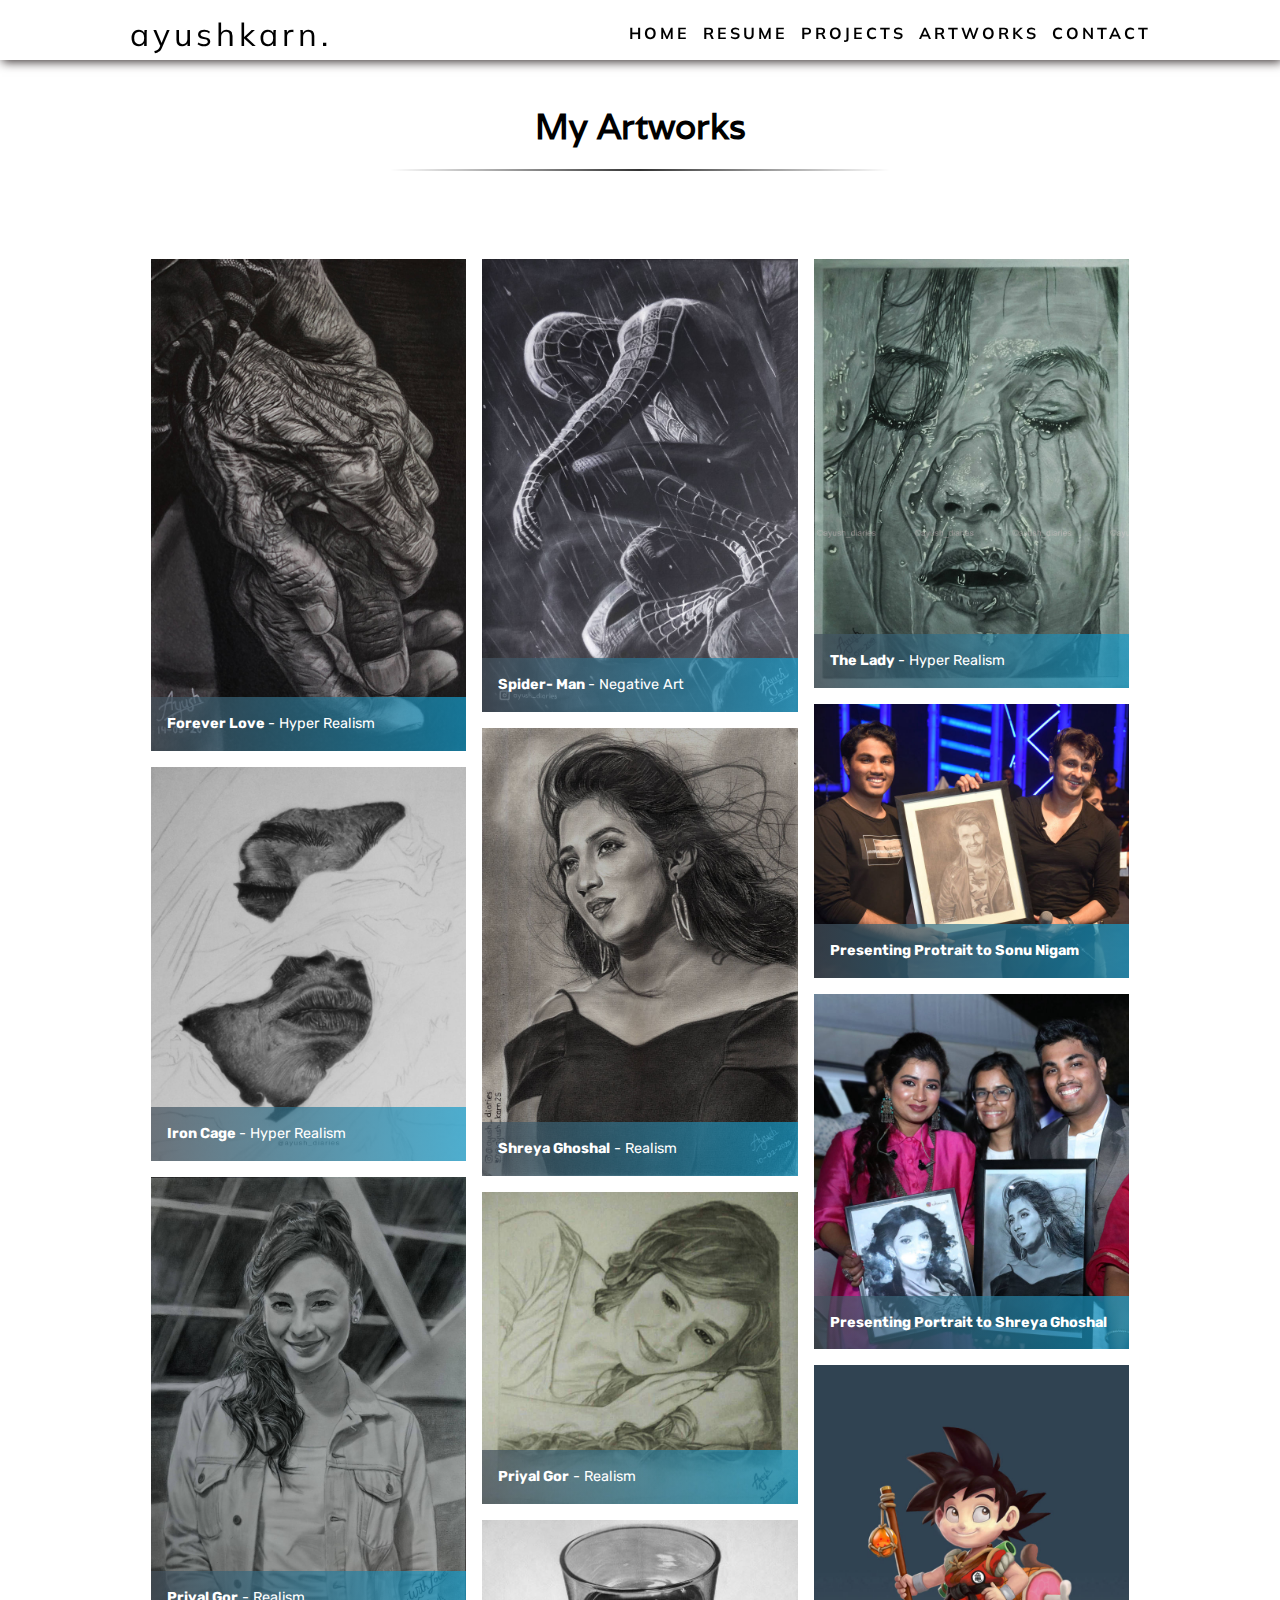
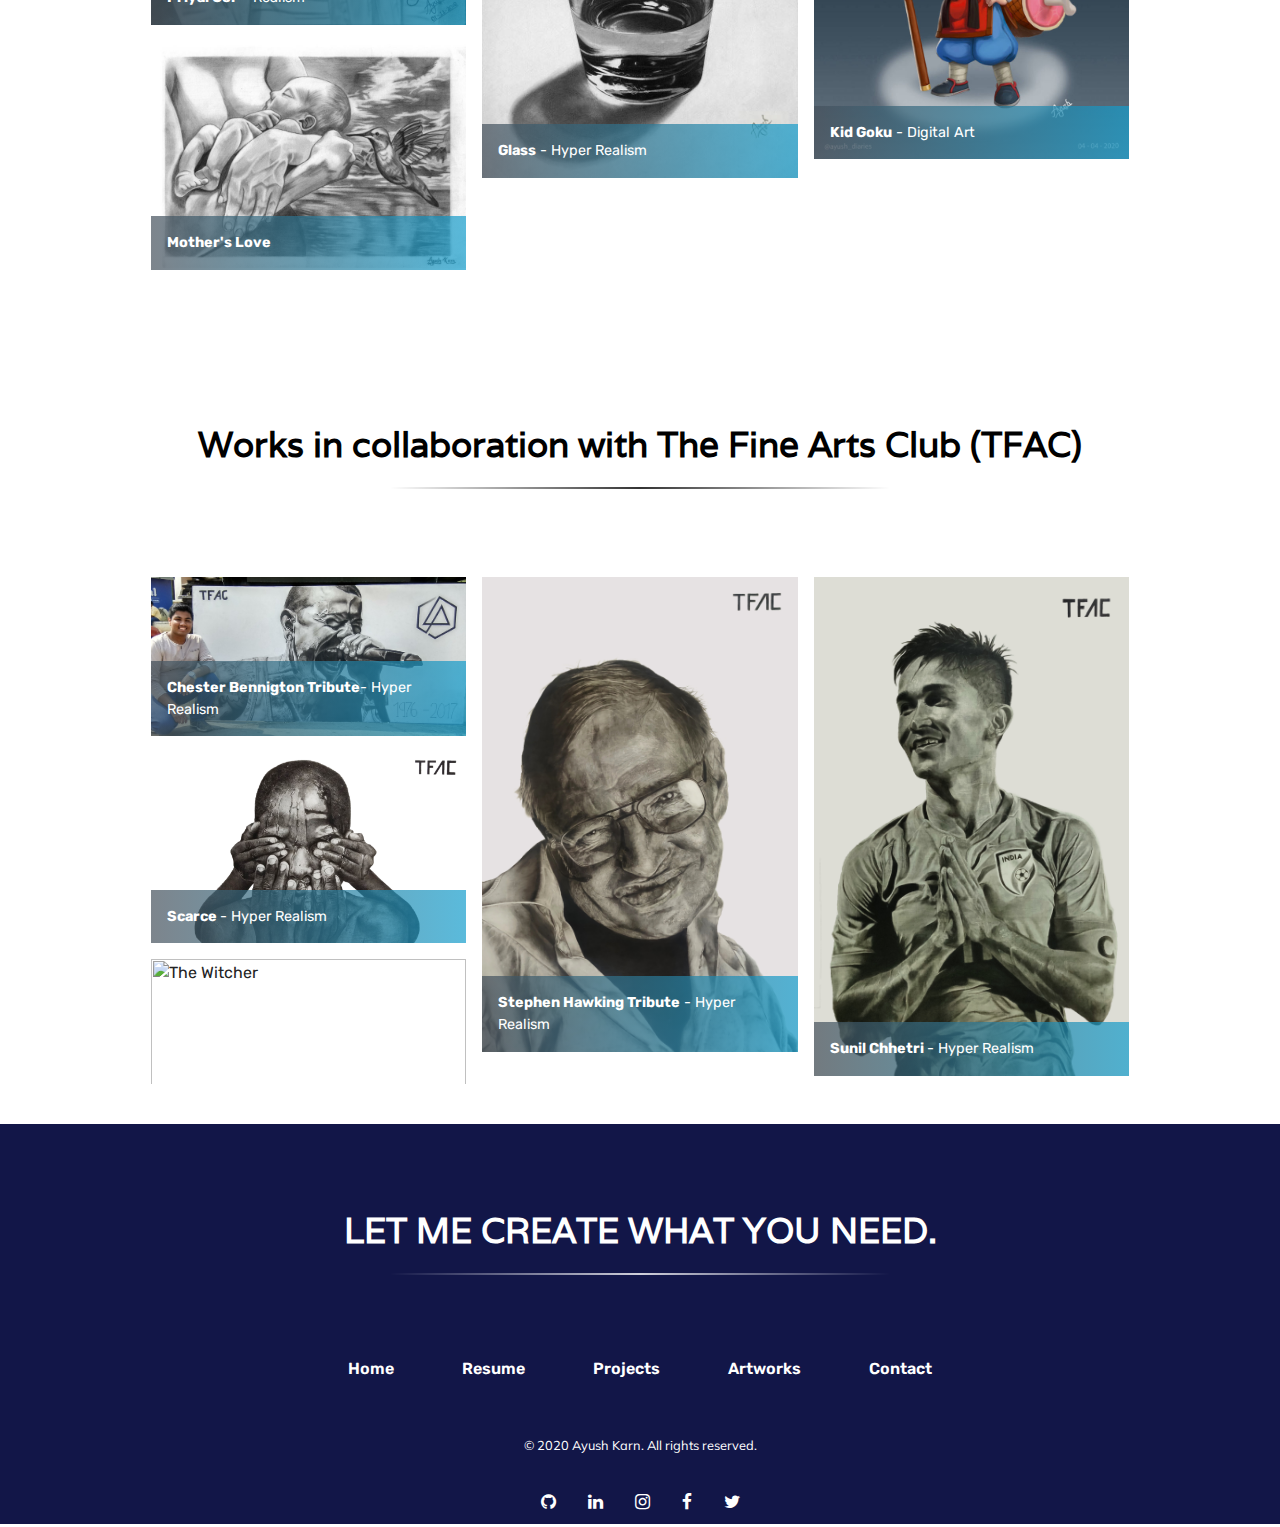
==== commit ac507adc: "Add files via upload" ====
--- a/artworks.html
+++ b/artworks.html
@@ -28,9 +28,64 @@
     <link rel="stylesheet" href="gallery/assets/mobirise/css/mbr-additional.css" type="text/css">
 </head>
 <style>
-    .pdfobject-container {
-        height: 60rem;
-        border: 1rem solid rgba(0, 0, 0, .1);
+    .footer {
+        height: 400px;
+    }
+
+    @media only screen and (max-width: 760px) {
+        .footer {
+            height: 700px;
+        }
+
+        .nav,
+        .nav2 {
+            max-width: 100%;
+            padding: 0;
+        }
+
+        .wrapper {
+            font-size: 1.6em;
+        }
+
+        html,
+        body {
+            width: 100%;
+            height: 100%;
+            position: relative;
+        }
+
+        .container .content {
+            width: 90%;
+            text-align: justify;
+            padding-top: 20px;
+
+        }
+
+        .footer-menu li,
+        .footer-menu a {
+            display: block;
+            padding-top: 5px;
+        }
+
+        .footer .content {
+            margin: auto;
+            text-align: center;
+            margin-top: 10px;
+        }
+
+        hr.soften,
+        hr.soften.white {
+            width: 90%;
+        }
+
+        .container {
+            width: 100%;
+        }
+
+
+        .menu-list {
+            top: 40px;
+        }
     }
 
 </style>
@@ -39,7 +94,8 @@
     <div class="nav" id="mynav" style="z-index: 10">
         <div class="logo">
             <div class="stage">
-                <div class="wrapper">
+                <div class="wrapper" style="animation: none;">
+                    <!--
                     <div class="slash"></div>
                     <div class="sides">
                         <div class="side"></div>
@@ -47,13 +103,14 @@
                         <div class="side"></div>
                         <div class="side"></div>
                     </div>
+-->
                     <div class="text">
                         <div class="text--backing">ayushkarn.</div>
                         <div class="text--left">
-                            <div class="inner">ayushkarn.</div>
+                            <div class="inner" style="animation: none;">ayushkarn.</div>
                         </div>
                         <div class="text--right">
-                            <div class="inner">ayushkarn.</div>
+                            <div class="inner" style="animation: none;">ayushkarn.</div>
                         </div>
                     </div>
                 </div>
@@ -135,12 +192,13 @@
                         <div class="clearfix"></div>
                     </div>
                 </div><!-- Lightbox -->
-                <div data-app-prevent-settings="" class="mbr-slider modal fade carousel slide" tabindex="-1" data-keyboard="true" data-interval="false" id="lb-gallery4-4" style="display: none;z-index: 1050;" aria-hidden="true">
+
+                <div data-app-prevent-settings="" class="mbr-slider gallery-large modal fade carousel slide" tabindex="-1" data-keyboard="true" data-interval="false" id="lb-gallery4-4" style="display: none;z-index: 1050;" aria-hidden="true">
                     <div class="modal-dialog">
                         <div class="modal-content">
                             <div class="modal-body">
                                 <div class="carousel-inner">
-                                    <div class="carousel-item active" style="top: 10px;"><img src="../gallery/assets/images/hands-2000x3120.jpg" alt="Forever Love" title="Forever Love" style="width: 414px;height: 647px;"></div>
+                                    <div class="carousel-item active" style="top: 10px;"><img src="gallery/assets/images/hands-2000x3120.jpg" alt="Forever Love" title="Forever Love" style="width: 414px;height: 647px;"></div>
 
                                     <div class="carousel-item" style="top: 10px;"><img src="gallery/assets/images/2-2000x2500.jpg" alt="Iron Cage" title="Iron Cage" style="width: 517px; height: 647px;"></div>
 
@@ -181,6 +239,8 @@
                         </div>
                     </div>
                 </div>
+
+
             </div>
         </div>
 
@@ -223,30 +283,6 @@
                             </div>
                         </div>
                         <div class="clearfix"></div>
-                    </div>
-                </div><!-- Lightbox -->
-                <div data-app-prevent-settings="" class="mbr-slider modal fade carousel slide" tabindex="-1" data-keyboard="true" data-interval="false" id="lb-gallery4-4 collab" style="display: none;z-index: 1050;" aria-hidden="true">
-                    <div class="modal-dialog">
-                        <div class="modal-content">
-                            <div class="modal-body">
-                                <div class="carousel-inner">
-                                    <div class="carousel-item active" style="top: 10px;"><img src="gallery/assets/images/Chester.jpg" alt="Chester Bennigton" title="Chester Bennigton" style="width: 414px;height: 647px;"></div>
-                                    <div class="carousel-item" style="top: 10px;"><img src="gallery/assets/images/Scarce.jpg" alt="Chester Bennigton" title="Chester Bennigton" style="width: 517px; height: 647px;"></div>
-                                    <div class="carousel-item" style="top: 10px;"><img src="gallery/assets/images/Scarce.jpg" alt="Scarce" title="Scarce" style="width: 517px; height: 647px;"></div>
-                                    <div class="carousel-item" style="top: 10px;"><img src="gallery/assets/images/Witcher%20Final.jpg" alt="The Witcher" title="The Witcher" style="width: 455px; height: 647px;"></div>
-                                    <div class="carousel-item" style="top: 10px;"><img src="gallery/assets/images/Stephen%20Hawking.jpg" alt="Stephen Hawking" title="Stephen Hawking" style="width: 889px; height: 647px;"></div>
-                                    <div class="carousel-item" style="top: 10px;"><img src="gallery/assets/images/Sunil%20Chetri.jpg" alt="Sunil Chhetri" title="Sunil Chhetri" style="width: 450px; height: 647px;"></div>
-                                    <div class="carousel-item" style="top: 10px;"><img src="gallery/assets/images/shreya-ghoshal-2000x2843.jpg" alt="Shreya Ghoshal" title="Shreya Ghoshal" style="width: 455px; height: 647px;"></div>
-                                    <div class="carousel-item" style="top: 10px;"><img src="gallery/assets/images/priyal-ji-sketch-790x781.jpg" alt="" title="" style="width: 654px; height: 647px;"></div>
-                                    <div class="carousel-item" style="top: 63.5px;"><img src="gallery/assets/images/452f051459d245a526eef9692a081edf-660x540.jpg" alt="Glass" title="Glass-HyperRealism" style="width: 660px; height: 540px;"></div>
-                                    <div class="carousel-item" style="top: 10px;"><img src="gallery/assets/images/img-20180523-143445-ao-hdr-edited-colour-copyright-2000x2723.jpg" alt="Lady Water" title="Lady Water" style="width: 475px; height: 647px;"></div>
-                                    <div class="carousel-item" style="top: 10px;"><img src="gallery/assets/images/save-20190221-121841-2000x1736.jpg" alt="" title="" style="width: 745px; height: 647px;"></div>
-                                    <div class="carousel-item" style="top: 10px;"><img src="gallery/assets/images/with-shreya-ghoshal-esha-blurred-1968x2220.jpg" alt="" title="" style="width: 573px; height: 647px;"></div>
-                                    <div class="carousel-item" style="top: 10px;"><img src="gallery/assets/images/goku-digital-art-1080x1350.jpg" alt="Goku" title="Goku-Digital Art" style="width: 517px; height: 647px;"></div>
-                                    <div class="carousel-item" style="top: 10px;"><img src="gallery/assets/images/img-20161008-155045-edited-2000x1543.jpg" alt="Eye" title="Eye" style="width: 838px; height: 647px;"></div>
-                                </div><a class="carousel-control carousel-control-prev" role="button" data-slide="prev" href="#lb-gallery4-4"><span class="mbri-left mbr-iconfont" aria-hidden="true"></span><span class="sr-only">Previous</span></a><a class="carousel-control carousel-control-next" role="button" data-slide="next" href="#lb-gallery4-4"><span class="mbri-right mbr-iconfont" aria-hidden="true"></span><span class="sr-only">Next</span></a><a class="close" href="#" role="button" data-dismiss="modal"><span class="sr-only">Close</span></a>
-                            </div>
-                        </div>
                     </div>
                 </div>
             </div>
@@ -270,11 +306,12 @@
     <!--    <script src="gallery/assets/gallery/player.min.js"></script>-->
     <!--    <script src="gallery/assets/gallery/script.js"></script>-->
 
-    <div class="container footer" style="background-color: rgb(18, 22, 72); color: #fff;height: 400px;">
-        <div class="container-title" style="color: #fff;margin: 0;width: 100%;padding: 0;">
+    <div class="container footer" style="background-color: rgb(18, 22, 72); color: #fff;">
+        <div class="container-title" style="color: #fff;">
             LET ME CREATE WHAT YOU NEED.
             <hr class="soften white" />
         </div>
+
         <div class="footer-menu">
             <ul class="footer-list">
                 <li><a href="index.html">Home</a></li>
@@ -284,8 +321,9 @@
                 <li><a href="contact.html">Contact</a></li>
             </ul>
         </div>
+
         <div class="content" style="margin-top: 20px;font-size: 0.8em; ">
-            © 2020 Ayush Karn. All rights reserved.
+            &copy; 2020 Ayush Karn. All rights reserved.
         </div>
         <div class="social_media">
             <a href="https://www.github.com/ayush2599"><i class="fa fa-github m-3"></i></a>
@@ -296,7 +334,6 @@
         </div>
     </div>
 </body>
-<!--
 <script>
     const navSlide = () => {
         const menu = document.querySelector('.menu');
@@ -331,6 +368,7 @@
             }
         });
     });
+
 </script>
 
 
@@ -380,6 +418,7 @@
     const composeN = (...fns) => (...args) =>
         fns.reverse().
     reduce((x, f) => f.apply(f, [].concat(x)), args);
+
 </script>
 
 
@@ -389,9 +428,10 @@
 
 <script id="rendered-js">
     AOS.init({
-        duration: 1200
+        duration: 1200,
+        once: true
     });
+
 </script>
--->
 
 </html>
--- a/style.css
+++ b/style.css
@@ -19,7 +19,8 @@
     justify-content: space-around;
     align-items: center;
     height: 60px;
-    font-family: 'Muli', sans-serif;
+    font-family: 'Muli',
+        sans-serif;
     background-color: rgba(255, 255, 255, 1);
     position: fixed;
     z-index: 1;
@@ -28,7 +29,6 @@
     color: #000;
     box-shadow: 2px 2px 10px #3c3434;
 }
-
 
 .logo {
     z-index: 3;
@@ -69,7 +69,6 @@
     width: 25px;
     height: 3px;
     margin: 5px;
-    background-color: #fff;
     z-index: 3;
 }
 
@@ -105,7 +104,7 @@
         position: absolute;
         right: 0px;
         height: 400px;
-        top: 60px;
+        top: 40px;
         background-color: #fff;
         display: flex;
         flex-direction: column;
@@ -115,7 +114,8 @@
         transition: transform 0.5s ease-in;
         z-index: 1;
         color: #000;
-        border-bottom: 2px solid black;
+        box-shadow: 0 20px 20px rgba(0, 0, 0, 0.19), 0 10px 6px rgba(0, 0, 0, 0.23);
+
     }
 
     .menu-list li {
@@ -126,13 +126,15 @@
         position: absolute;
         right: 5px;
         display: block;
-        background: #000;
         color: #000;
     }
 
-    .line1 {
+    .line1,
+    .line2,
+    .line3 {
         background-color: #000;
         text-decoration-color: brown;
+        transition: 0.5s;
     }
 
     .nav {
@@ -158,8 +160,9 @@
 }
 
 .line1,
+.line2,
+.line3,
 .toggle {
-    background: #000;
     color: #000;
 }
 
@@ -195,7 +198,7 @@
     font-family: 'Muli', sans-serif;
     background-color: #fff;
     position: fixed;
-    z-index: 1;
+    z-index: 6;
     width: 100%;
     transition: 0.2s;
     box-shadow: 2px 2px 10px #3c3434;
@@ -204,8 +207,6 @@
 #mynav {
     top: 0px !important;
 }
-
-
 
 .stage {
     width: 100%;
@@ -741,7 +742,6 @@
     }
 }
 
-
 .header {
     position: relative;
     height: 100%;
@@ -844,6 +844,7 @@
 .intro_content__container:before {
     content: '[';
     left: 50px;
+    color: #000;
     ;
 }
 
@@ -896,7 +897,7 @@
 
     0%,
     100% {
-        opacity: 0.5;
+        opacity: 0.7;
     }
 
     50% {
@@ -908,7 +909,7 @@
 
     0%,
     100% {
-        opacity: 0.5;
+        opacity: 0.7;
     }
 
     50% {
@@ -946,6 +947,7 @@
 }
 
 
+
 .container {
     position: relative;
     background-attachment: fixed;
@@ -957,7 +959,6 @@
     width: 100%;
     padding-top: 30px;
     padding-bottom: 30px;
-    scroll-snap-align: start;
 }
 
 .container-title {
@@ -969,6 +970,145 @@
     font-weight: 900;
 }
 
+.container-title-casual {
+    font-family: 'Varela', sans-serif;
+    font-size: 2.2em;
+    color: #000;
+    text-align: center;
+    margin: 50px;
+    font-weight: 400;
+}
+
+.container-title-casual-sub {
+    font-family: 'Varela', sans-serif;
+    font-size: 1.8em;
+    color: #000;
+    text-align: center;
+    margin: 50px;
+    font-weight: 200;
+}
+
+
+.quote .text {
+    font-family: 'Varela', cursive;
+    font-size: 28px;
+    padding: 50px 300px;
+    font-weight: 500;
+    font-style: italic;
+}
+
+.quote .bracket {
+    font-family: 'Arial', sans-serif;
+    background-size: cover;
+    font-size: 80px;
+    font-weight: 200;
+
+}
+
+.quote .author {
+    font-family: 'Great Vibes', cursive;
+    padding-top: 50px;
+    font-size: 25px;
+    font-weight: 500;
+}
+
+.latest {
+    display: flex;
+    margin: 60px auto;
+    width: 80%;
+}
+
+.img_container {
+    display: inline-block;
+    margin: auto;
+    max-width: 900px;
+}
+
+.container_img1 {
+    width: 550px;
+    height: 300px;
+    border-top-left-radius: 30px;
+    border-bottom-right-radius: 30px;
+    box-shadow: 0 14px 28px rgba(0, 0, 0, 0.25), 0 10px 10px rgba(0, 0, 0, 0.22);
+    animation-name: chng_img1;
+    animation-iteration-count: infinite;
+    animation-duration: 5s;
+    animation-direction: alternate;
+}
+
+@keyframes chng_img1 {
+    0% {
+        background: url(images/portfolio1.jpg) center;
+        background-size: cover;
+    }
+
+    50% {
+        background: url(images/portfolio2.jpg) center;
+        background-size: cover;
+    }
+
+    100% {
+        background: url(images/portfolio3.jpg) center;
+        background-size: cover;
+    }
+}
+
+.container_img2 {
+    width: 250px;
+    height: 450px;
+    border-top-left-radius: 30px;
+    border-bottom-right-radius: 30px;
+    box-shadow: 0 14px 28px rgba(0, 0, 0, 0.25), 0 10px 10px rgba(0, 0, 0, 0.22);
+    animation-name: chng_img2;
+    animation-iteration-count: infinite;
+    animation-duration: 5s;
+    animation-direction: alternate;
+}
+
+@keyframes chng_img2 {
+    0% {
+        background: url(images/weather-app1.jpg) center;
+        background-size: cover;
+    }
+
+    45% {
+        background: url(images/weather-app1.jpg) center;
+        background-size: cover;
+    }
+
+    70% {
+        background: url(images/weather-app2.jpg) center;
+        background-size: cover;
+    }
+
+    100% {
+        background: url(images/weather-app2.jpg) center;
+        background-size: cover;
+    }
+}
+
+.text_container {
+    width: 500px;
+    display: inline-block;
+    margin: auto;
+    font-family: 'Varela', sans-serif;
+    font-size: 1.5em;
+    color: #000;
+    text-align: center;
+    font-weight: 200;
+    padding: 30px;
+    line-height: 45px;
+}
+
+.text_container a {
+    text-decoration: none;
+    color: #24b0df;
+}
+
+.text_container a:hover {
+    color: #2b7086;
+}
+
 .container .skills {
     margin: auto;
     width: 550px;
@@ -988,20 +1128,21 @@
     color: #fff;
     padding: 16px;
     margin: 10px;
+    font-weight: 600;
     text-decoration: none;
     background-size: 200% auto;
     background-image: linear-gradient(to right, #b37bb9 0%, #2343b1 51%, #b37bb9 100%);
     align-content: center;
+    background-color: #b083d1;
+    border-radius: 20px;
+    transition: 0.5s;
 }
 
 .skills li:hover {
-    transition: 2s;
+    color: #000;
     background-position: right center;
-    box-shadow: -1px -1px 10px 4px rgba(0, 0, 0, 1) inset,
-        /* dark shadow      */
-        2px -2px 3px 0px rgba(255, 255, 255, 0.2),
-        /* white - top      */
-        2px 2px 3px 0px rgba(255, 255, 255, 0.2);
+    background-image: linear-gradient(to right, #e2e2e2 0%, #e2e2e2 51%, #e2e2e2 100%);
+    box-shadow: 0 14px 28px rgba(0, 0, 0, 0.25), 0 10px 10px rgba(0, 0, 0, 0.22);
 }
 
 .full-width {
@@ -1014,12 +1155,10 @@
     background-blend-mode: overlay;
     background-position: bottom;
     background-size: cover;
+    background-attachment: fixed;
     color: white;
 }
 
-.header {
-    scroll-snap-align: start;
-}
 
 .line-outer {
     width: 2px;
@@ -1084,12 +1223,12 @@
     margin: 10px 20px;
 }
 
-.circle:hover {
-    -webkit-animation: pulse 1s infinite;
+.circle:hover::after {
+    -webkit-animation: pulse 1s;
 }
 
 .circle:before {
-    -webkit-animation: pulse 1s infinite;
+    -webkit-animation: pulse 1s;
 }
 
 .circle:after {
@@ -1099,7 +1238,7 @@
     height: 0;
     margin: auto;
     border-radius: 50%;
-    background-image: linear-gradient(to bottom, #b37bb9 0%, #183db9 51%, #0f2980 100%);
+    background-image: radial-gradient(circle farthest-corner at 84.6% 77.8%, rgb(111, 114, 226) 0%, rgb(22, 7, 62) 90%);
     content: "";
     color: #fff;
     box-shadow: 0 19px 38px rgba(0, 0, 0, 0.30), 0 15px 12px rgba(0, 0, 0, 0.22);
@@ -1141,26 +1280,32 @@
 
 @-webkit-keyframes pulse {
     0% {
-        -moz-transform: scale(0.9);
-        -ms-transform: scale(0.9);
-        -webkit-transform: scale(0.9);
-        transform: scale(0.9);
+        -webkit-box-shadow: 0 0 0 0 rgba(204, 169, 44, 0.8);
     }
 
     70% {
-        -moz-transform: scale(1);
-        -ms-transform: scale(1);
-        -webkit-transform: scale(1);
-        transform: scale(1);
-        box-shadow: 0 0 0 50px rgba(90, 153, 212, 0);
-    }
-
-    100% {
-        -moz-transform: scale(0.9);
-        -ms-transform: scale(0.9);
-        -webkit-transform: scale(0.9);
-        transform: scale(0.9);
-        box-shadow: 0 0 0 0 rgba(90, 153, 212, 0);
+        -webkit-box-shadow: 0 0 0 10px rgba(204, 169, 44, 0);
+    }
+
+    100% {
+        -webkit-box-shadow: 0 0 0 0 rgba(204, 169, 44, 0);
+    }
+}
+
+@keyframes pulse {
+    0% {
+        -moz-box-shadow: 0 0 0 0 rgba(204, 169, 44, 0.8);
+        box-shadow: 0 0 0 0 rgba(164, 95, 232, 0.8);
+    }
+
+    70% {
+        -moz-box-shadow: 0 0 0 10px rgba(204, 169, 44, 1);
+        box-shadow: 0 0 0 15px rgba(164, 95, 232, 0.5);
+    }
+
+    100% {
+        -moz-box-shadow: 0 0 0 0 rgba(204, 169, 44, 1);
+        box-shadow: 0 0 0 5px rgba(164, 95, 232, 0.1);
     }
 }
 
@@ -1213,6 +1358,7 @@
     margin: auto;
 }
 
+
 .item {
     background-color: #e6e2dc;
     border-radius: 10px;
